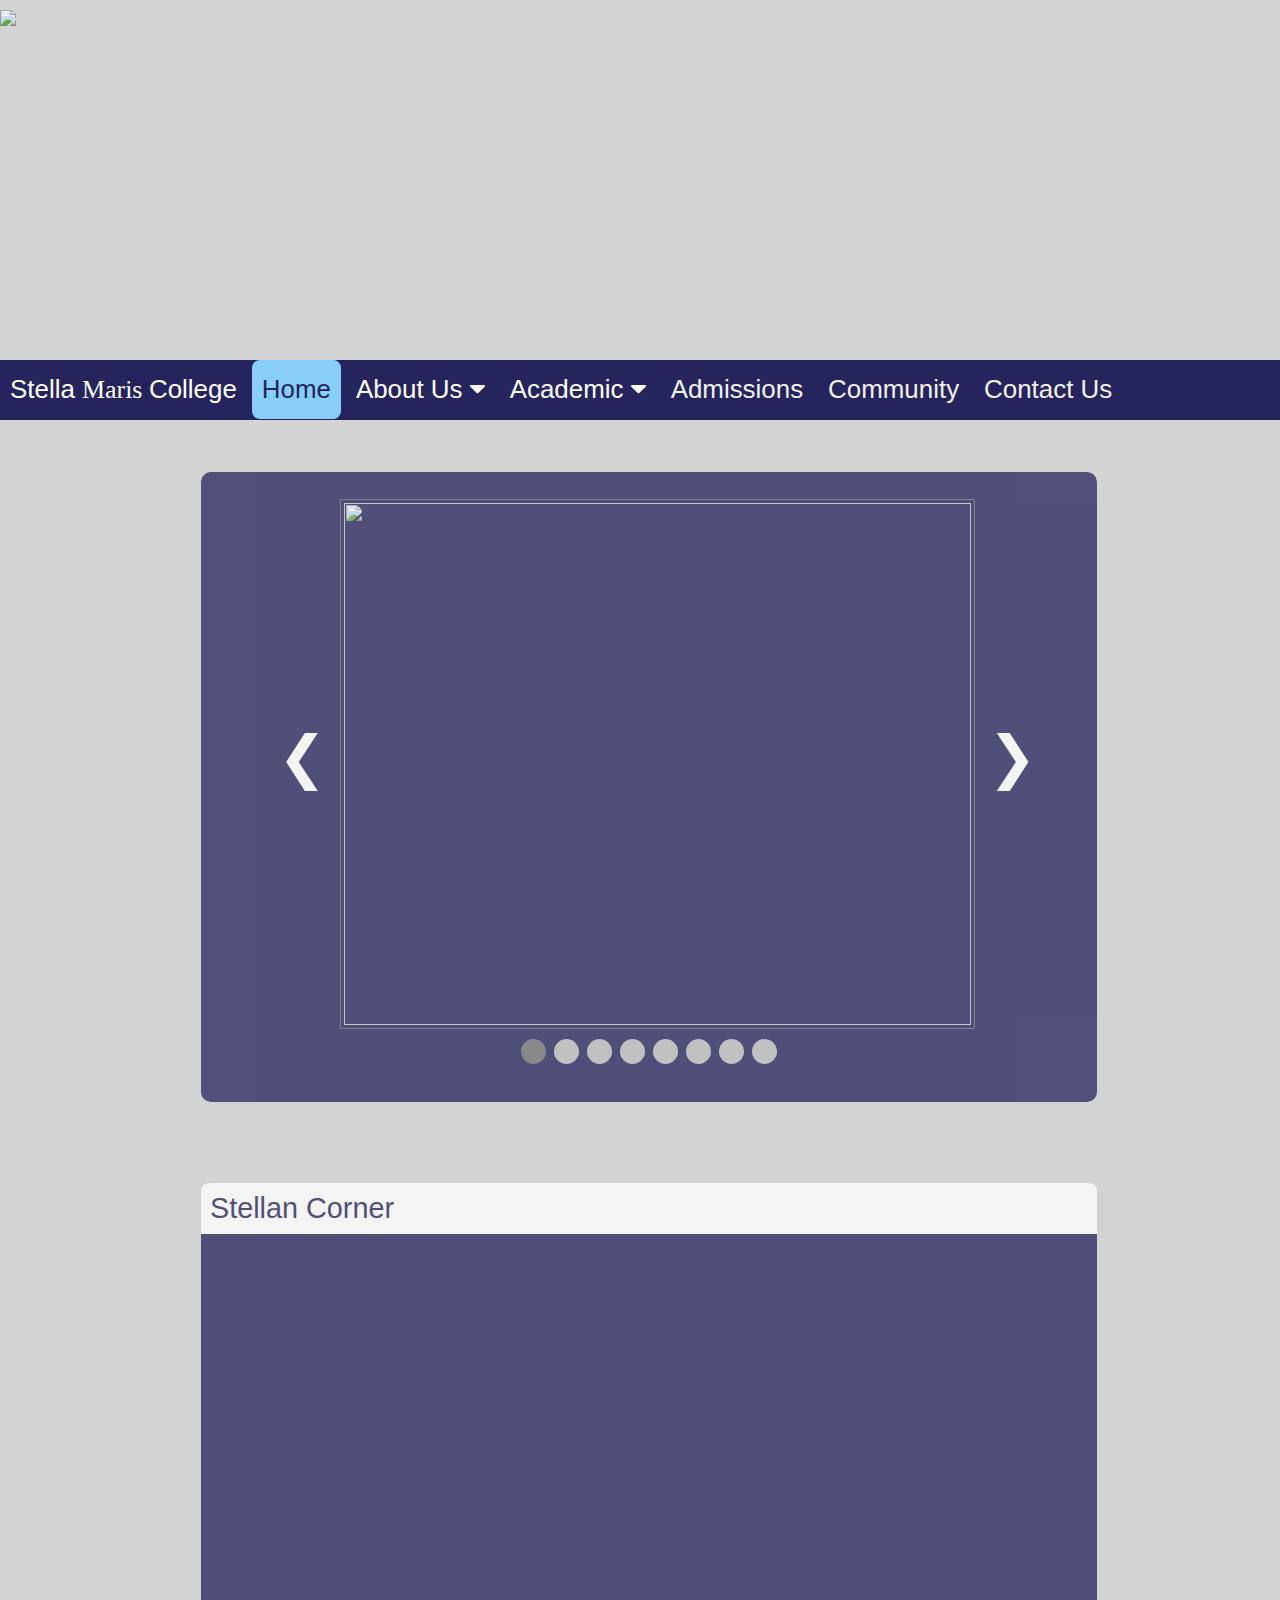
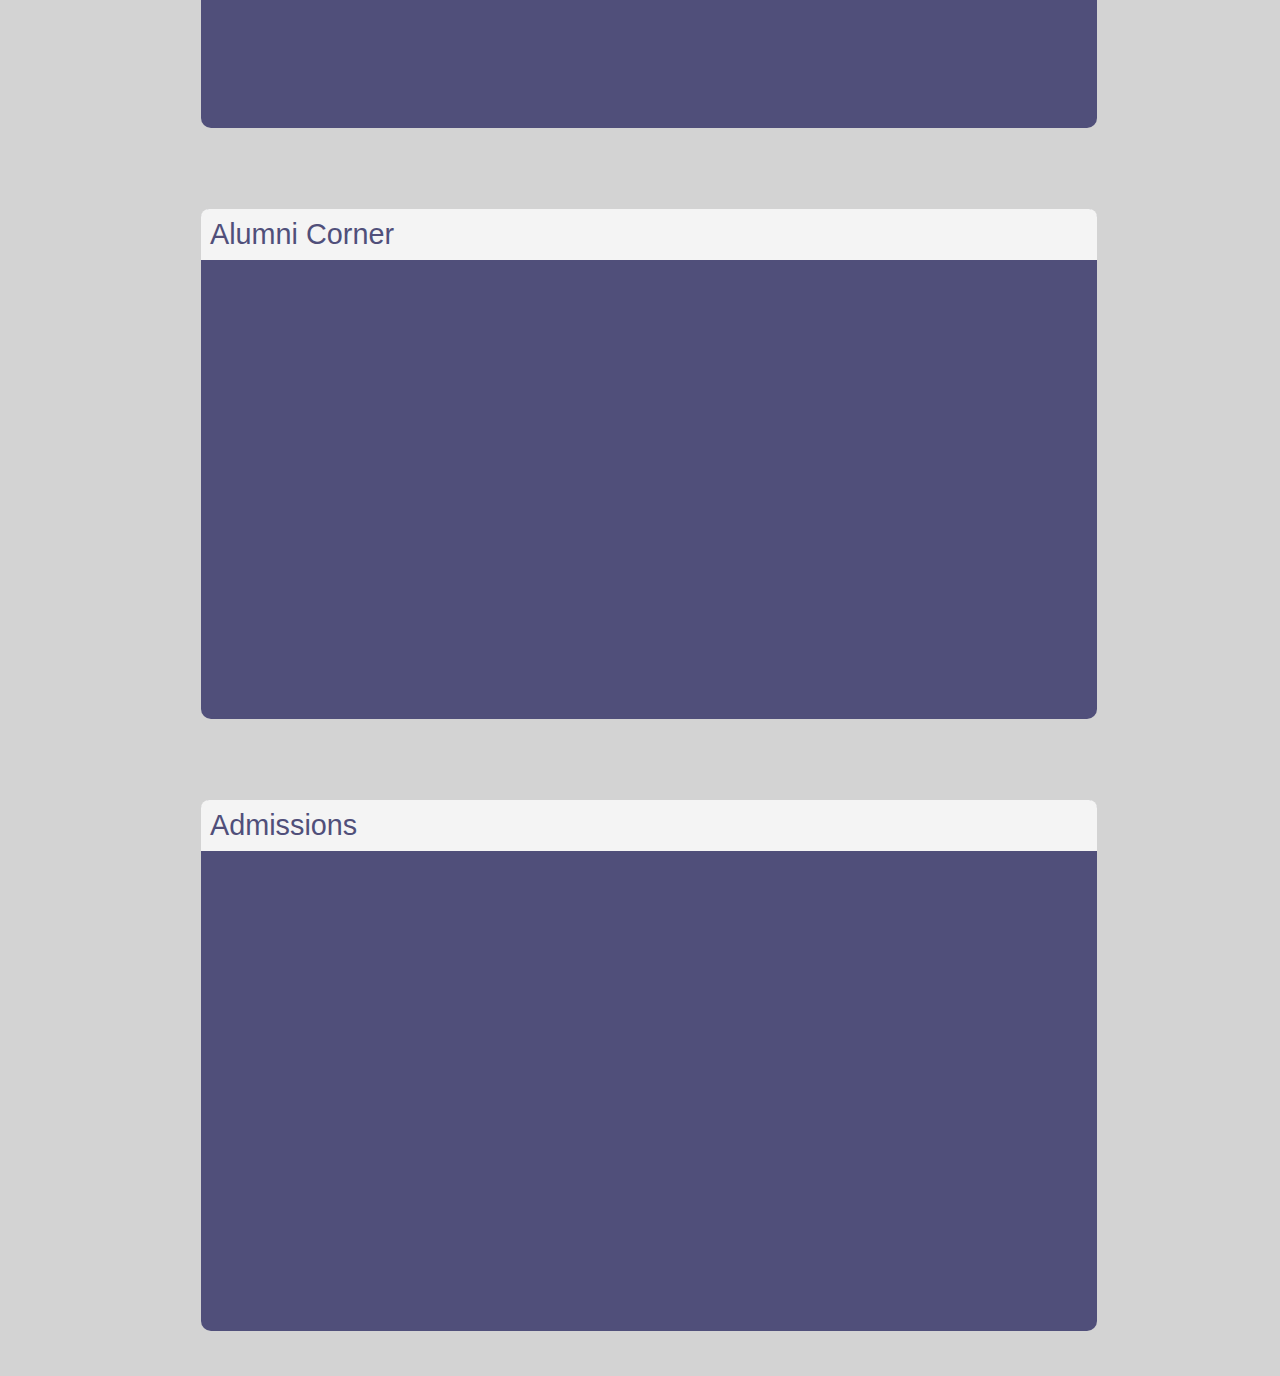
==== index.html @ c803afe7 "Add files via upload" ====
<!DOCTYPE html>
<html lang="en">
<head>
    <link rel="shortcut icon" type="image/x-icon" href="img/smcicon.png" />
    <meta charset="UTF-8">
    <meta http-equiv="X-UA-Compatible" content="IE=edge">
    <meta name="viewport" content="width=device-width, initial-scale=1.0">
    <link rel="stylesheet" href="https://cdnjs.cloudflare.com/ajax/libs/font-awesome/4.7.0/css/font-awesome.min.css">
    <link rel="stylesheet" href="css/style.css">
    <link rel="stylesheet" href="css/navbar.css">
    <link rel="stylesheet" href="css/index.css">
    <link rel="stylesheet" href="css/slideshow.css">
    <link rel="stylesheet" href="css/mobile.css">
    <link rel="stylesheet" href="css/buttons.css">
    <script src="https://ajax.googleapis.com/ajax/libs/jquery/3.6.0/jquery.min.js"></script>
    <title>Stella Maris College | Home</title>

    <div id="header-art"> <img src="img/header-art.png"></div>
</head>
<body>    
    <div id="navbar"></div><div id="mobilenav"><div id="myLinks"></div></div>

    <div class="grid-container">
 
        <div class="grid-item grid-item-1">
            <div class="container">
                <a class="prev">&#10094;</a>
                <div class="slider-outer">
                  <div class="slider-inner">
                    <img class="active" src="img/announcement1.jpg">
                    <img src="img/announcement2.jpg">
                    <img src="img/announcement3.jpg">
                    <img src="img/announcement4.jpg">
                    <img src="img/announcement5.jpg">
                    <img src="img/announcement6.jpg">
                    <img src="img/announcement7.jpg">
                    <img src="img/announcement8.jpg">
                  </div>
                </div>
                <a class="next">&#10095;</a>
              </div>

            <!-- Elements will be created by slideshow.js -->
            <div id="dothandler" style="text-align:center"></div>
        </div>

        <div class="grid-item grid-item-2">
            <div class="gridtitle">Stellan Corner</div>
            <div class="caption caption-1 m-grid">
                <b><h3>Template</h3></b>
                <i><p>Insert Text</p></i>
                <p>Insert Text</p></i>
                <a href="community.html" class="readmore">learn more >></a>             
                <a class="mobile-learn" href="community.html">Learn more >></a>
            </div>
        </div>
        <div class="grid-item grid-item-3">
            <div class="gridtitle">Alumni Corner</div>
            <div class="caption caption-2 m-grid">
                <b><h3>- Ecobricks Project -</h3></b>
                <i><p>Ecobricks enable us to take personal responsibility<br> for our plastic and transition to regenerative living.</p></i>
                <a href="community.html" class="readmore">Read more alumni activities >></a>             
                <a class="mobile-learn" href="community.html">Learn more >></a>
            </div>
        </div>
        <div class="grid-item grid-item-4">
            <div class="gridtitle">Admissions</div>
            <div class="caption caption-3 m-grid">
                <b><h3>- Basic Requirements - </h3></b>
                <ul style="list-style: none">
                    <li>Baptized Practicing Catholic</li>
                    <li>80% general average</li>
                    <li>85% in both Science and Math</li>
                    <li>Satisfactory Deportment Grade</li>
                </ul>
                <a href="admissions.html" class="readmore">learn more >></a>  
                <a class="mobile-learn" href="admissions.html">Learn more >></a>           
            </div>
        </div>
    </div>

    <div id="myModal" class="modal"><span class="close">&times;</span><img class="modal-content" id="ModalIMG"></div>
    <div class="footer">&nbsp</div>
</body>
<script src="js/allPages.js"></script>
<script src="js/slideshowV2.js"></script>
<script src="js/mobile.js"></script>
</html>
---- css/style.css ----
a { text-decoration:none; }

body {
    background-color: lightgray;
    margin:0;
    padding:0;
    font-family: arial;
    font-size: 1.8em;
    background-position-x: middle;
    background-attachment: fixed;
    background-size: cover;
}

#header-art {
    width: 100%;
    overflow: hidden;
}

.grid-container { 
  display: grid;
  justify-content: center;
  row-gap: 9vh;
  column-gap: 4vw;
}

.grid-item {
  background-color:#25245D;
  border-radius: 10px;
  color: white;
  transition: 0.6s;
  opacity: 75%;
  background-size: cover;
  background-repeat: no-repeat;
  background-position:center;
}

.gridtitle { 
  display:block; 
  background-color: white;
  color: #25245D;
  padding: 1vmin;
  margin:0;
  border-top-left-radius: 8px;
  border-top-right-radius: 8px;
  opacity: 100%;
}

.grid-item > * { 
  transition: 0.6s;
  opacity: 100%; 
}

.flex-container { display: flex; }

.readmore { font-size: 0.6em; }

.caption {
  padding-top: 2vh;
  padding-bottom: 2vh;
  position: relative;
  background-color:lightgray;
  border-radius: 8px;
  color: #25245D;
  text-align: center;
  font-size: 1.2em;
  opacity: 0%;
  margin: 8vh 0;
}

.grid-item-0 {
  grid-column-start: 1;
  grid-column-end: -1;
  justify-self: center;
  padding: 0 5vw;
}

li:hover:not(.left-item) { color: red; }

.content { display: none; }

.show-content { display: block; }

@media (hover: hover) {
  .grid-item:hover { opacity: 100%; }
  .grid-item:hover > .caption{ opacity: 80%; } /* Transparent text box effect */
}

@media screen and (min-width: 700px) {
  /* Fix for bug in mobile version */
  #header-art {  height: 40vh; }
  .mobile-learn { display: none; }
}

@media screen and (max-width: 700px) {
  .mobile-learn { display:block; }
  .readmore { display: none;}
}
---- css/navbar.css ----
#navbar {
  background-color: #25245D;
  font-size: 0.9em;
  overflow-x: hidden;
  overflow-y: visible;
  width: 100%;
  z-index: 600;
  margin: 0 0 4vh 0;
  padding: 0;
}

.dropdown-content a:visited { color: inherit; }

.nav-item {
color: #f2f2f2;
display: inline;
font-family: Helvetica;
float: left;
text-align: center;
text-decoration: none;
transition: 0.3s;
padding: 15px 10px 15px 10px;
margin-right: 5px;
}

.nav-active {
  background-color: lightskyblue;
  color: #25245D;
  border-radius: 8px;
}

.content { padding: 16px; } /* Page content */

.sticky { /* The sticky class is added to the navbar with JS when it reaches its scroll position */
  position: fixed;
  top: 0;
  width: 100%;
}

/* Add some top padding to the page content to prevent sudden quick movement (as the navigation bar gets a new position at the top of the page (position:fixed and top:0) */
.sticky + .content { padding-top: 50px; }

.nav-item > * { color: white; }

.nav-dropdwn {
  float: left;
  overflow: hidden;
}

.dropdown-content {
  background-color: white;
  color:#25245D;
  display: none;
  font-size: 0.8em;
  position:absolute;
  z-index: 100;
  margin-top:10px;
  margin-bottom:10px;
  text-align: left;
  -ms-transform: translateX(-4%);
  transform: translateX(-4%);
}

.sticky .dropdown-content { position:fixed; }

.dropdown-content a {
  padding: 1vh 1vw;
}

.list-item {
  display: block;
  padding: 2vh 2vw;
}

#mobilenav { display: none; } /* disables mobilenav in desktop mode */

/* Mobile version */
@media screen and (max-width: 700px) {
  #navbar { display: none; } /* Disables desktop nav bar in mobile mode */

  #mobilenav {
    background-color: #25245D;
    display: block;
    overflow: hidden;
    position: relative;
    margin-bottom: 2vh;
    font-size: 1em;
  }

  #mobilenav #myLinks { display: none; }

  #mobilenav a {
    color: white;
    padding: 10px 16px;
    text-decoration: none;
    display: block;
    text-align: center;
  }

  #mobilenav a.icon {
    background-color: #25245D;
    display: block;
    position: absolute;
    right: 0;
    top: 0;
  }

  .nav-item {
    padding: 5px;
    font-size: 0.6em;
    margin-right: 5px;
  }
}

@media (hover: hover) {
  .nav-item:hover:not(#smc) {
    background-color:lightgray;
    color: #25245D;
    border-radius: 5px;
    }

  .nav-dropdwn:hover .dropdown-content { display: block;}

  .nav-item:hover:not(#smc) > * { color: #25245D; } 

  #mobilenav a:hover {
    background-color: #ddd;
    color: black;
  }

  .list-item:hover { background-color: wheat; };
}
---- css/index.css ----
@media screen and (min-width: 700px) {
  body { 
    background-image: url("../img/history_2.jpg");
    background-size: 125%; 
    background-position-y: 20%;
    background-position-x: 100%;
  }

}

.grid-container {
    margin-left: 2vmin;
    padding: 16px 12px 12px 12px;
    grid-template-columns: 70vw;
  }

.grid-item {
  background-repeat: no-repeat;
  background-position:center;
}

/* .grid-item-1 {
  background-image: url(../img/announcement1.jpg);
  background-size: contain;
}   */

.grid-item-2 { background-image: url(../img/sc_1.JPG); }

.grid-item-3 {
  background-image: url(../img/alumni1.jpg);
  transition: 0.5s;
}

.grid-item-4 { background-image: url(../img/); }

.readmore { padding-left: 20vw; }

.caption { margin: 8vh 0; }

.caption-3{ font-size: 1em; }

@media screen and (min-width: 700px) {
  .grid-item-1 { height: 70vh; }
}
@media screen and (max-width: 700px) {
  .grid-item { opacity: 100%;}

  .caption {
    opacity: 80%;
    margin: 4vh 0;
    font-size: 1em;
    padding: 1vh 2vw;
  }
}
---- css/slideshow.css ----
.container {
	width:100%;
  margin: 3vh 6vw 1vh;
	overflow:auto;
  justify-content: center;
}

.slider-inner, .slider-inner img { height:58vh; }

.slider-inner{
  width: 70%;
	position:relative;
	overflow:hidden;
	float:left;
	padding:3px;
	border:#666 solid 1px;
}

.slider-inner img { 
  display:none; 
  width: 100%;
}
.slider-inner img.active{ display:inline-block; }

.prev,.next{
	float:left;
	margin-top:25vh;
	cursor: pointer;
  font-size: 2em;
}

.prev, .next { z-index:100; }

.prev{
	position:relative;
	margin-right:0;
  padding-right: 1vw;
}

.next{
	position:absolute;
	margin-left:0px;
  padding-left: 1vw;
}

.dot {
  height: 25px;
  width: 25px;
  margin: 0 4px;
  background-color: #bbb;
  border-radius: 50%;
  display: inline-block;
  transition: background-color 1s ease;
}

.active-dot {
  background-color: #717171;
  justify-content: center;
}

.close {
  position: absolute;
  top: 15px;
  right: 35px;
  color: #f1f1f1;
  font-size: 40px;
  font-weight: bold;
  transition: 0.3s;
}

.close:hover, .close:focus {
  color: #bbb;
  text-decoration: none;
  cursor: pointer;
}

#myImg {
  border-radius: 5px;
  cursor: pointer;
  transition: 0.3s;
}

.modal {
  display: none;
  position: fixed; /* Stay in place */
  z-index: 700; /* Sit on top */
  padding-top: 100px; /* Location of the box */
  left: 0;
  top: 0;
  width: 100%; /* Full width */
  height: 100%; /* Full height */
  overflow: auto; /* Enable scroll if needed */
  background-color: rgb(0,0,0); /* Fallback color */
  background-color: rgba(0,0,0,0.9); /* Black w/ opacity */
}

/* Modal Content (Image) */
.modal-content {
  margin: auto;
  display: block;
  height: 80vh;
}

.modal-content {
  animation-name: zoom;
  animation-duration: 0.6s;
}

@keyframes zoom {
  from {transform:scale(0)}
  to {transform:scale(1)}
}

@media only screen and (max-width: 700px){
  .modal-content {
    padding-top: 15vh;
    width: 95%;
    height: 50%;
  }

  .container { margin-left: 3vw; }
  .slider-inner{ width: 80%; }

  .slider-inner, .slider-inner img { height:30vh; }
  
  .prev,.next{ margin-top: 12vh; }

}
---- css/mobile.css ----
@media screen and (max-width: 700px) {
  
  #header-art { display: none; /* height: 30vh; */ }

  .grid-container {
    font-size: 0.65em;
    grid-template-columns: 0.9fr;
    grid-gap: 3vw;
    grid-auto-rows: auto;
  }

  .grid-item {
    opacity: 100%;
    grid-column: 1 / -1;
  }

  .grid-item-0 { font-size: 0.8em; }
  .grid-item .caption {display: block;}
  .grid-left { text-align: left; }
  
  .grid-item-pic, .grid-pic { display: none !important; }
}
---- css/buttons.css ----
#toTop {
    display: none;
    position: fixed;
    bottom: 20px;
    z-index: 99;
    border: none;
    outline: none; 
    cursor: pointer;
    background: wheat;
    border-radius: 50%;
    font-size: 1em;
  }

@media screen and (min-width: 700px) {
  #toTop {
    opacity: 60%;
    padding: 15px;
    right: 2vw;
  }
}

@media screen and (max-width: 700px) {
  #toTop {
    opacity: 80%;
    right: 1vw;
    padding:10px;
  }
}

@media (hover: hover) {
  #toTop:hover { opacity: 100%; }
}
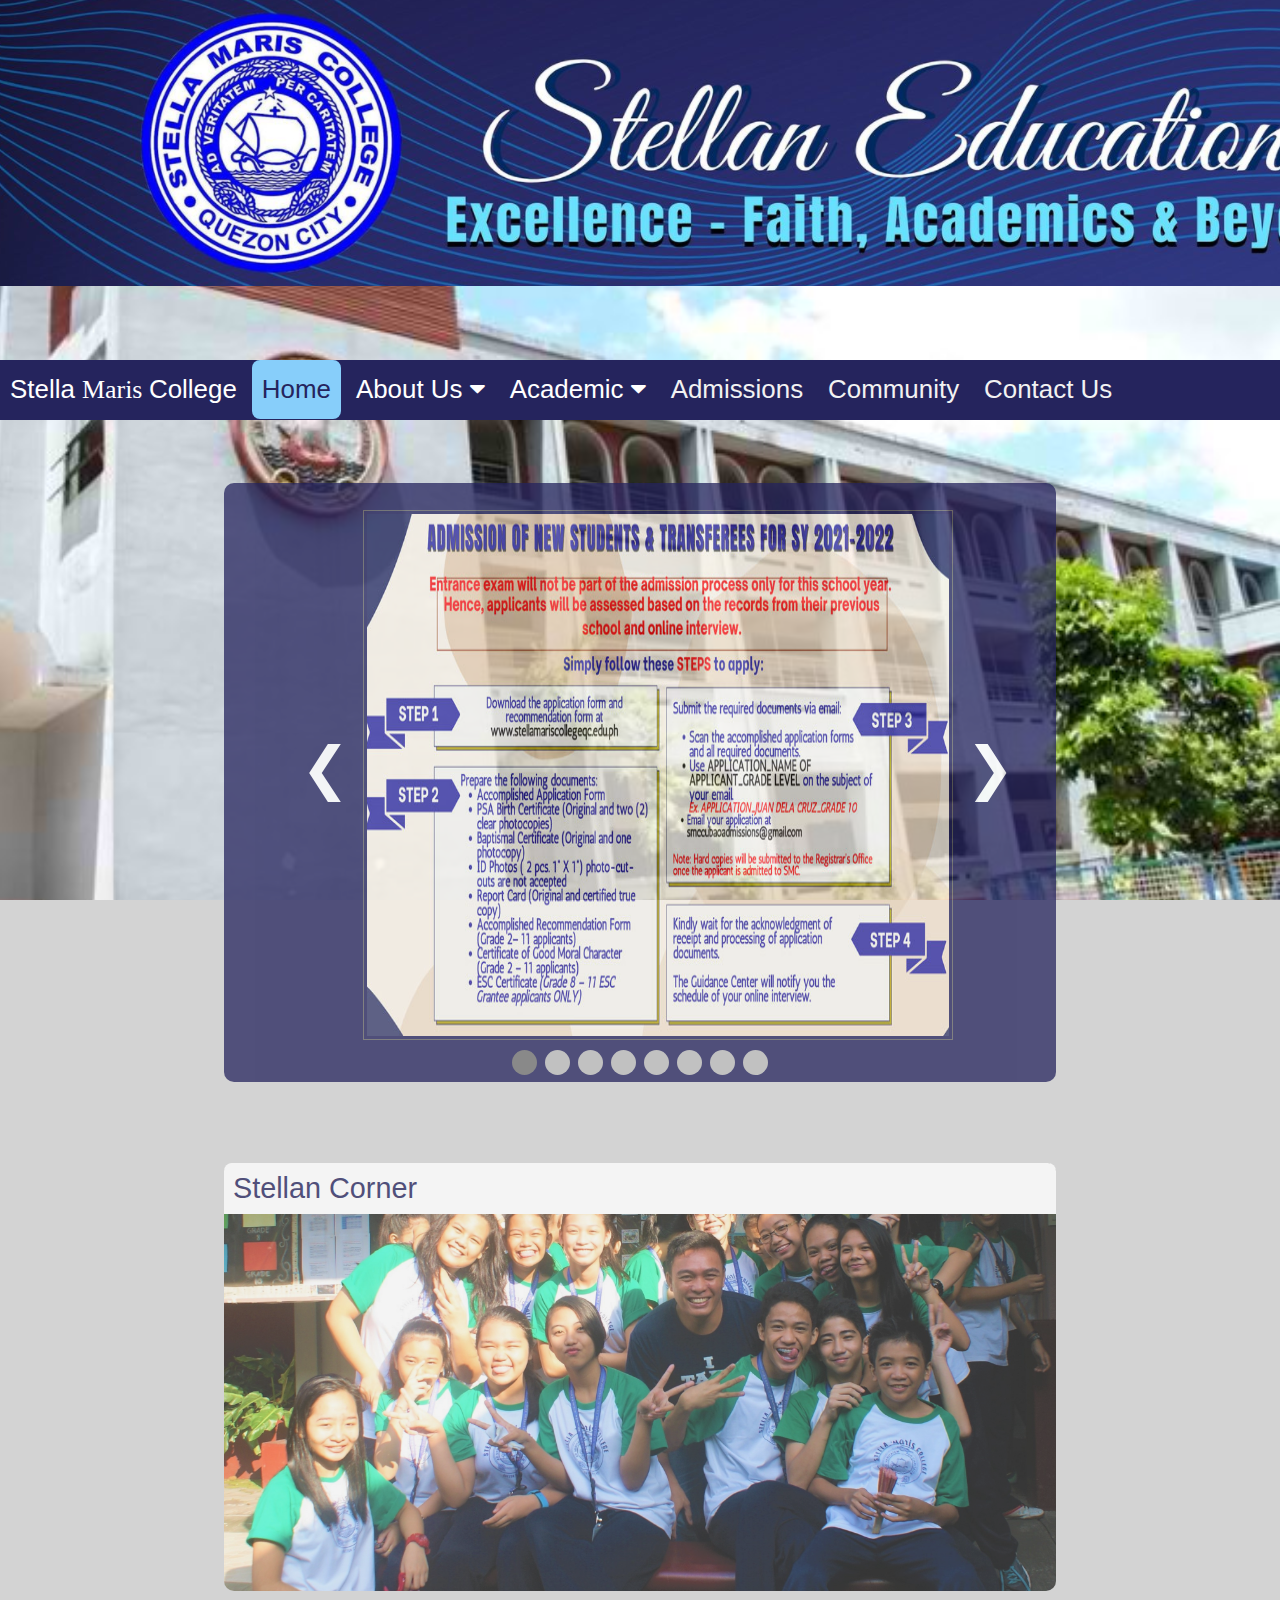
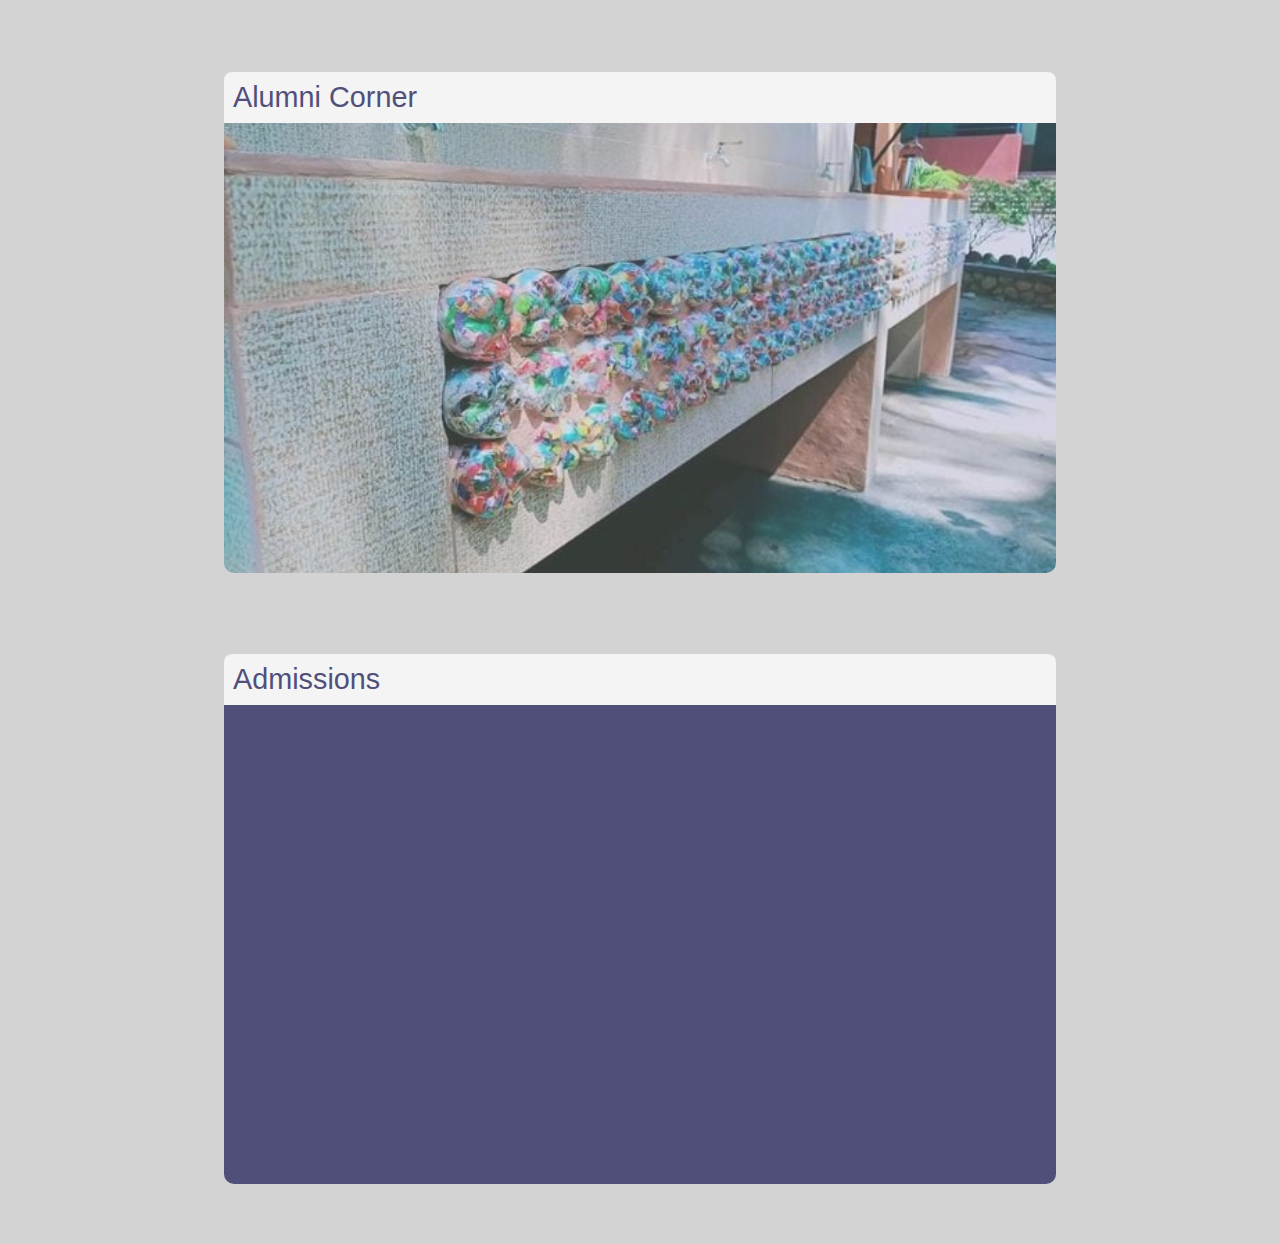
==== commit 4bcdad54: "Add files via upload" ====
--- a/index.html
+++ b/index.html
@@ -5,15 +5,16 @@
     <meta charset="UTF-8">
     <meta http-equiv="X-UA-Compatible" content="IE=edge">
     <meta name="viewport" content="width=device-width, initial-scale=1.0">
+    <title>Stella Maris College | Home</title>
     <link rel="stylesheet" href="https://cdnjs.cloudflare.com/ajax/libs/font-awesome/4.7.0/css/font-awesome.min.css">
-    <link rel="stylesheet" href="css/style.css">
-    <link rel="stylesheet" href="css/navbar.css">
-    <link rel="stylesheet" href="css/index.css">
-    <link rel="stylesheet" href="css/slideshow.css">
-    <link rel="stylesheet" href="css/mobile.css">
-    <link rel="stylesheet" href="css/buttons.css">
+    <link rel="stylesheet" href="css2/colors.css">
+    <link rel="stylesheet" href="css2/global.css">
+    <link rel="stylesheet" href="css2/navbar.css">
+    <link rel="stylesheet" href="css2/buttons.css">
+    <link rel="stylesheet" href="css2/index.css">
+    <link rel="stylesheet" href="css2/slideshow.css">
+
     <script src="https://ajax.googleapis.com/ajax/libs/jquery/3.6.0/jquery.min.js"></script>
-    <title>Stella Maris College | Home</title>
 
     <div id="header-art"> <img src="img/header-art.png"></div>
 </head>
@@ -47,9 +48,9 @@
         <div class="grid-item grid-item-2">
             <div class="gridtitle">Stellan Corner</div>
             <div class="caption caption-1 m-grid">
-                <b><h3>Template</h3></b>
-                <i><p>Insert Text</p></i>
-                <p>Insert Text</p></i>
+                <b><h3></h3></b>
+                <i><p></p></i>
+                <p>Get informed regarding notable events<br> and projects done by our dear Stellans.</p></i>
                 <a href="community.html" class="readmore">learn more >></a>             
                 <a class="mobile-learn" href="community.html">Learn more >></a>
             </div>
@@ -58,7 +59,7 @@
             <div class="gridtitle">Alumni Corner</div>
             <div class="caption caption-2 m-grid">
                 <b><h3>- Ecobricks Project -</h3></b>
-                <i><p>Ecobricks enable us to take personal responsibility<br> for our plastic and transition to regenerative living.</p></i>
+                <i><p>Ecobricks enable us to take personal responsibility for our plastic and transition to regenerative living.</p></i>
                 <a href="community.html" class="readmore">Read more alumni activities >></a>             
                 <a class="mobile-learn" href="community.html">Learn more >></a>
             </div>
@@ -84,5 +85,4 @@
 </body>
 <script src="js/allPages.js"></script>
 <script src="js/slideshowV2.js"></script>
-<script src="js/mobile.js"></script>
 </html>--- a/css2/colors.css
+++ b/css2/colors.css
@@ -0,0 +1,23 @@
+.gridtitle {
+    background-color: white;
+}
+
+body, .caption {
+    background-color: lightgray;
+}
+
+.grid-item {
+    background-color: #25245D;
+}
+
+.gridtitle, .caption {
+    color: #25245D;
+}
+
+.grid-item {
+    color: white;
+}
+
+.unk {
+    background-color: lightblue;
+}
--- a/css2/global.css
+++ b/css2/global.css
@@ -0,0 +1,136 @@
+
+/* For All Screens */
+@media screen {
+    #header-art {
+        width: 100%;
+        overflow: hidden;
+    }
+
+    body {
+        margin:0;
+        padding:0;
+        font-family: arial;
+        font-size: 1.8em;
+        background-position-x: middle;
+        background-attachment: fixed;
+        background-size: cover;
+    }
+
+    a { text-decoration:none; }
+    .flex-container { display: flex; }
+
+    .grid-container { 
+      display: grid;
+      justify-content: center;
+    }
+  
+    .grid-item {
+      border-radius: 10px;
+      background-size: cover;
+      background-repeat: no-repeat;
+      background-position:center;
+    }
+
+    .gridtitle { 
+      display:block; 
+      padding: 1vmin;
+      margin:0;
+      border-top-left-radius: 8px;
+      border-top-right-radius: 8px;
+      opacity: 100%;
+    }
+    .grid-item-0 {
+        grid-column-start: 1;
+        grid-column-end: -1;
+        justify-self: center;
+        padding: 0 5vw;
+    }
+
+    .readmore { font-size: 0.6em; }
+
+    .caption {
+        padding-top: 2vh;
+        padding-bottom: 2vh;
+        position: relative;
+        border-radius: 8px;
+        text-align: center;
+        font-size: 1.2em;
+        opacity: 0%;
+        margin: 8vh 0;
+      }
+}
+
+/*  For all mobile screens */
+@media screen and (max-width: 768px) {
+    * { font-size: 0.9em; }
+
+    #header-art { display: none; /* height: 30vh; */ }
+
+    .grid-container {
+      grid-template-columns: 0.95fr;
+      grid-gap: 3vw;
+      grid-auto-rows: auto;
+    }
+
+    .grid-item {
+        opacity: 90%;
+        grid-column: 1 / -1;
+      }
+
+    .grid-item-0 { font-size: 0.8em; }
+    .grid-item .caption {display: block;}
+    .grid-left { text-align: left; }
+    .grid-item-pic, .grid-pic { display: none !important; }
+}
+
+/*  For all mobile screens in portrait mode */
+@media screen and (max-width: 768px) and (orientation: portrait) {
+    .mobile-learn { display:block; }
+    .readmore { display: none;}
+}
+
+/*  For all mobile screens in landscape mode*/
+@media screen and (max-width: 768px) and (orientation: landscape){
+  .grid-container { 
+    grid-template-columns: 0.75fr;
+  }
+}
+
+/* For all desktop */
+@media screen and (min-width: 768px) {
+    #header-art {
+        height: 40vh;
+        width: 100%;
+        overflow: hidden;
+    }
+
+    .content { display: none; }
+    .show-content { display: block; }
+
+    .grid-container { 
+        display: grid;
+        justify-content: center;
+        row-gap: 9vh;
+        column-gap: 4vw;
+      }
+
+      .grid-item {
+        transition: 0.6s;
+        opacity: 75%;
+      }
+}
+
+/* For Desktop and landscape oriented mobile screens */
+@media screen and (min-width: 768px), (max-width: 768px) and (orientation: landscape ) {
+  .mobile-learn { display: none; }
+}
+
+/* For all hovering capable screens */
+@media (hover: hover) {
+    li:hover:not(.left-item) { color: red; }
+    .grid-item:hover { opacity: 100%; }
+    .grid-item:hover > .caption{ opacity: 80%; } /* Transparent text box effect */  
+    .grid-item, .grid-item > * { transition: 0.6s; }
+    .grid-item > * {  opacity: 100%;  }
+
+}--- a/css2/navbar.css
+++ b/css2/navbar.css
@@ -0,0 +1,154 @@
+
+/* For All Screens */
+@media screen {
+    #navbar {
+        background-color: #25245D;
+        font-size: 0.9em;
+        overflow-x: hidden;
+        overflow-y: visible;
+        width: 100%;
+        z-index: 600;
+        margin: 0 0 4vh 0;
+        padding: 0;
+      }
+      
+    .nav-item {
+    color: #f2f2f2;
+    display: inline;
+    font-family: Helvetica;
+    float: left;
+    text-align: center;
+    text-decoration: none;
+    transition: 0.3s;
+    padding: 15px 10px 15px 10px;
+    margin-right: 5px;
+    }
+    
+    .nav-active {
+    background-color: lightskyblue;
+    color: #25245D;
+    border-radius: 8px;
+    }
+    .dropdown-content a:visited { color: inherit; }
+    
+    .content { padding: 16px; } /* Page content */
+      
+}
+
+/*  For all mobile screens */
+@media screen and (max-width: 768px) {
+    #navbar { display: none; } /* Disables desktop nav bar in mobile mode */
+
+    body > :nth-child(4) { margin-top: 10vh; }
+
+    #mobilenav {
+      background-color: #25245D;
+      display: block;
+      overflow: hidden;
+      width: 100%;
+      position: fixed;
+      top:0;
+      z-index: 999;
+      font-size: 1em;
+    }
+  
+    #mobilenav #myLinks { display: none; }
+  
+    #mobilenav a {
+      color: white;
+      padding: 10px 16px;
+      text-decoration: none;
+      display: block;
+      text-align: center;
+    }
+  
+    #mobilenav a.icon {
+      background-color: #25245D;
+      display: block;
+      position: absolute;
+      right: 0;
+      top: 0;
+    }
+  
+    .nav-item {
+      padding: 5px;
+      font-size: 0.6em;
+      margin-right: 5px;
+    }
+}
+
+/*  For all mobile screens in portrait mode */
+@media screen and (max-width: 768px) and (orientation: portrait) {
+
+}
+
+/*  For all mobile screens in landscape mode*/
+@media screen and (max-width: 768px) and (orientation: landscape){
+  body > :nth-child(4) { margin-top: 20vh; }
+}
+
+/* For all desktop */
+@media screen and (min-width: 768px) {
+    #mobilenav { display: none; } /* disables mobilenav in desktop mode */
+
+    .sticky { /* The sticky class is added to the navbar with JS when it reaches its scroll position */
+        position: fixed;
+        top: 0;
+        width: 100%;
+      }
+      
+    /* Add some top padding to the page content to prevent sudden quick movement (as the navigation bar gets a new position at the top of the page (position:fixed and top:0) */
+    .sticky + .content { padding-top: 50px; }
+    
+    .nav-item > * { color: white; }
+    
+    .nav-dropdwn {
+    float: left;
+    overflow: hidden;
+    }
+    
+    .dropdown-content {
+    background-color: white;
+    color:#25245D;
+    display: none;
+    font-size: 0.8em;
+    position:absolute;
+    z-index: 100;
+    margin-top:10px;
+    margin-bottom:10px;
+    text-align: left;
+    -ms-transform: translateX(-4%);
+    transform: translateX(-4%);
+    }
+    
+    .sticky .dropdown-content { position:fixed; }
+    
+    .dropdown-content a {
+    padding: 1vh 1vw;
+    }
+    
+    .list-item {
+    display: block;
+    padding: 2vh 2vw;
+    }
+}
+
+/* For all hovering capable screens */
+@media (hover: hover) {
+    .nav-item:hover:not(#smc) {
+        background-color:lightgray;
+        color: #25245D;
+        border-radius: 5px;
+        }
+    
+      .nav-dropdwn:hover .dropdown-content { display: block;}
+    
+      .nav-item:hover:not(#smc) > * { color: #25245D; } 
+    
+      #mobilenav a:hover {
+        background-color: #ddd;
+        color: black;
+      }
+    
+      .list-item:hover { background-color: wheat; };
+}--- a/css2/buttons.css
+++ b/css2/buttons.css
@@ -0,0 +1,49 @@
+/* For All Screens */
+@media screen {
+    #toTop {
+        display: none;
+        position: fixed;
+        bottom: 20px;
+        z-index: 99;
+        border: none;
+        outline: none; 
+        cursor: pointer;
+        background: wheat;
+        border-radius: 50%;
+        font-size: 1em;
+    }
+}
+
+/*  For all mobile screens */
+@media screen and (max-width: 768px) {
+    #toTop {
+        opacity: 80%;
+        right: 1vw;
+        padding:10px;
+    }
+}
+
+/*  For all mobile screens in portrait mode */
+@media screen and (max-width: 768px) and (orientation: portrait) {
+
+}
+
+/*  For all mobile screens in landscape mode*/
+@media screen and (max-width: 768px) and (orientation: landscape){
+
+}
+
+/* For all desktop */
+@media screen and (min-width: 768px) {
+    #toTop {
+        opacity: 60%;
+        padding: 15px;
+        right: 2vw;
+    }
+}
+
+/* For all hovering capable screens */
+@media (hover: hover) {
+    #toTop { transition: 0.5s; }
+    #toTop:hover { opacity: 100%; }
+}--- a/css2/index.css
+++ b/css2/index.css
@@ -0,0 +1,66 @@
+
+/* For All Screens */
+@media screen {
+    ul {
+        list-style:circle !important; 
+        text-align: left ;
+        padding-left: 15vw;
+      }
+
+    .grid-item {
+    background-repeat: no-repeat;
+    background-position:center;
+    }
+    
+    .grid-item-2 { background-image: url(../img/sc_1.JPG); }
+    .grid-item-3 { background-image: url(../img/alumni1.jpg); }  
+    .grid-item-4 { background-image: url(../img/admissions.JPG); }
+    .readmore { padding-left: 20vw; }
+    .caption-3{ font-size: 1em; }
+    .caption {
+        opacity: 80%;
+        font-size: 1em;
+        padding: 1vh 2vw;
+      }
+}
+
+/*  For all mobile screens */
+@media screen and (max-width: 768px) {
+  .caption { margin: 4vh 0; }
+}
+
+/*  For all mobile screens in portrait mode */
+@media screen and (max-width: 768px) and (orientation: portrait) {
+
+}
+
+/*  For all mobile screens in landscape mode*/
+@media screen and (max-width: 768px) and (orientation: landscape){
+
+}
+
+/* For all desktop */
+@media screen and (min-width: 768px) {
+  body { 
+      background-image: url("../img/history_2.jpg");
+      background-size: 125%; 
+      background-position-y: 20%;
+      background-position-x: 100%;
+    }
+  
+    .grid-container {
+      padding: 3vh 2vw;
+      grid-template-columns: 65vw;
+    }
+  .caption {
+    margin: 9vh 0;
+    opacity: 0%;
+  }
+
+  .grid-item-2  .caption, .grid-item-3 .caption { margin: 11vh 0; }
+}
+
+/* For all hovering capable screens */
+@media (hover: hover) {
+
+}--- a/css2/slideshow.css
+++ b/css2/slideshow.css
@@ -0,0 +1,162 @@
+
+/* For All Screens */
+@media screen {
+    .slider-inner img.active{ display:inline-block; }
+    .slider-inner, .slider-inner img { height:58vh; }
+    .prev, .next { z-index:100; }
+
+    @keyframes zoom {
+        from {transform:scale(0)}
+        to {transform:scale(1)}
+    }
+
+    .container {
+        width:100%;
+        margin: 3vh 6vw 1vh;
+        overflow:auto;
+        justify-content: center;
+    }
+    
+    
+    .slider-inner{
+        width: 70%;
+        position:relative;
+        overflow:hidden;
+        float:left;
+        padding:3px;
+        border:#666 solid 1px;
+    }
+    
+    .slider-inner img { 
+        display:none; 
+        width: 100%;
+    }
+    
+    .prev,.next{
+        float:left;
+        margin-top:25vh;
+        cursor: pointer;
+        font-size: 2em;
+    }
+    
+    .prev{
+        position:relative;
+        margin-right:0;
+        padding-right: 1vw;
+    }
+    
+    .next{
+        position:absolute;
+        margin-left:0px;
+        padding-left: 1vw;
+    }
+    
+    .close {
+      position: absolute;
+      top: 15px;
+      right: 35px;
+      color: #f1f1f1;
+      font-size: 40px;
+      font-weight: bold;
+      transition: 0.3s;
+    }
+
+    .modal {
+    display: none;
+    position: fixed; /* Stay in place */
+    z-index: 700; /* Sit on top */
+    padding-top: 8vh; /* Location of the box */
+    left: 0;
+    top: 0;
+    width: 100%; /* Full width */
+    height: 100%; /* Full height */
+    overflow: auto; /* Enable scroll if needed */
+    background-color: rgb(0,0,0); /* Fallback color */
+    background-color: rgba(0,0,0,0.9); /* Black w/ opacity */
+    }
+
+
+    /* Modal Content (Image) */
+    .modal-content {
+        margin: auto;
+        display: block;
+        height: 80vh;
+    }
+    
+    .modal-content {
+        animation-name: zoom;
+        animation-duration: 0.6s;
+    }
+
+    .dot {
+        margin: 0 4px;
+        background-color: #bbb;
+        border-radius: 50%;
+        display: inline-block;
+        transition: background-color 1s ease;
+    }
+
+    .active-dot {
+        background-color: #717171;
+        justify-content: center;
+    }
+}
+
+/*  For all mobile screens */
+@media screen and (max-width: 768px) {
+    /* Location of the box */
+    .modal { padding-top: 40px; }
+    .container {  margin: 1vw 2vh; }
+
+    .modal-content {
+        padding-top: 15vh;
+        width: 85%;
+        height: 50%;
+      }
+    
+    .dot {
+        height: 15px;
+        width: 15px;
+    }
+}
+
+/*  For all mobile screens in portrait mode */
+@media screen and (max-width: 768px) and (orientation: portrait) {
+    .container { margin: 1vh 2vw }
+    .slider-inner{ width: 80%; }
+    .slider-inner, .slider-inner img { height:30vh; }
+    .prev,.next{ margin-top: 12vh; }
+}
+
+/*  For all mobile screens in landscape mode*/
+@media screen and (max-width: 768px) and (orientation: landscape){
+    .container { margin: 1% 10% }
+    .modal-content {
+      padding-top: 0;
+      width: 80%;
+      height: 80%;
+    }
+}
+
+/* For all desktop */
+@media screen and (min-width: 768px) {
+    .dot {
+        height: 25px;
+        width: 25px;
+    }
+}
+
+/* For all hovering capable screens */
+@media (hover: hover) {
+    .close:hover, .close:focus {
+        color: #bbb;
+        text-decoration: none;
+        cursor: pointer;
+    }
+
+    #myImg {
+    border-radius: 5px;
+    cursor: pointer;
+    transition: 0.3s;
+    }
+}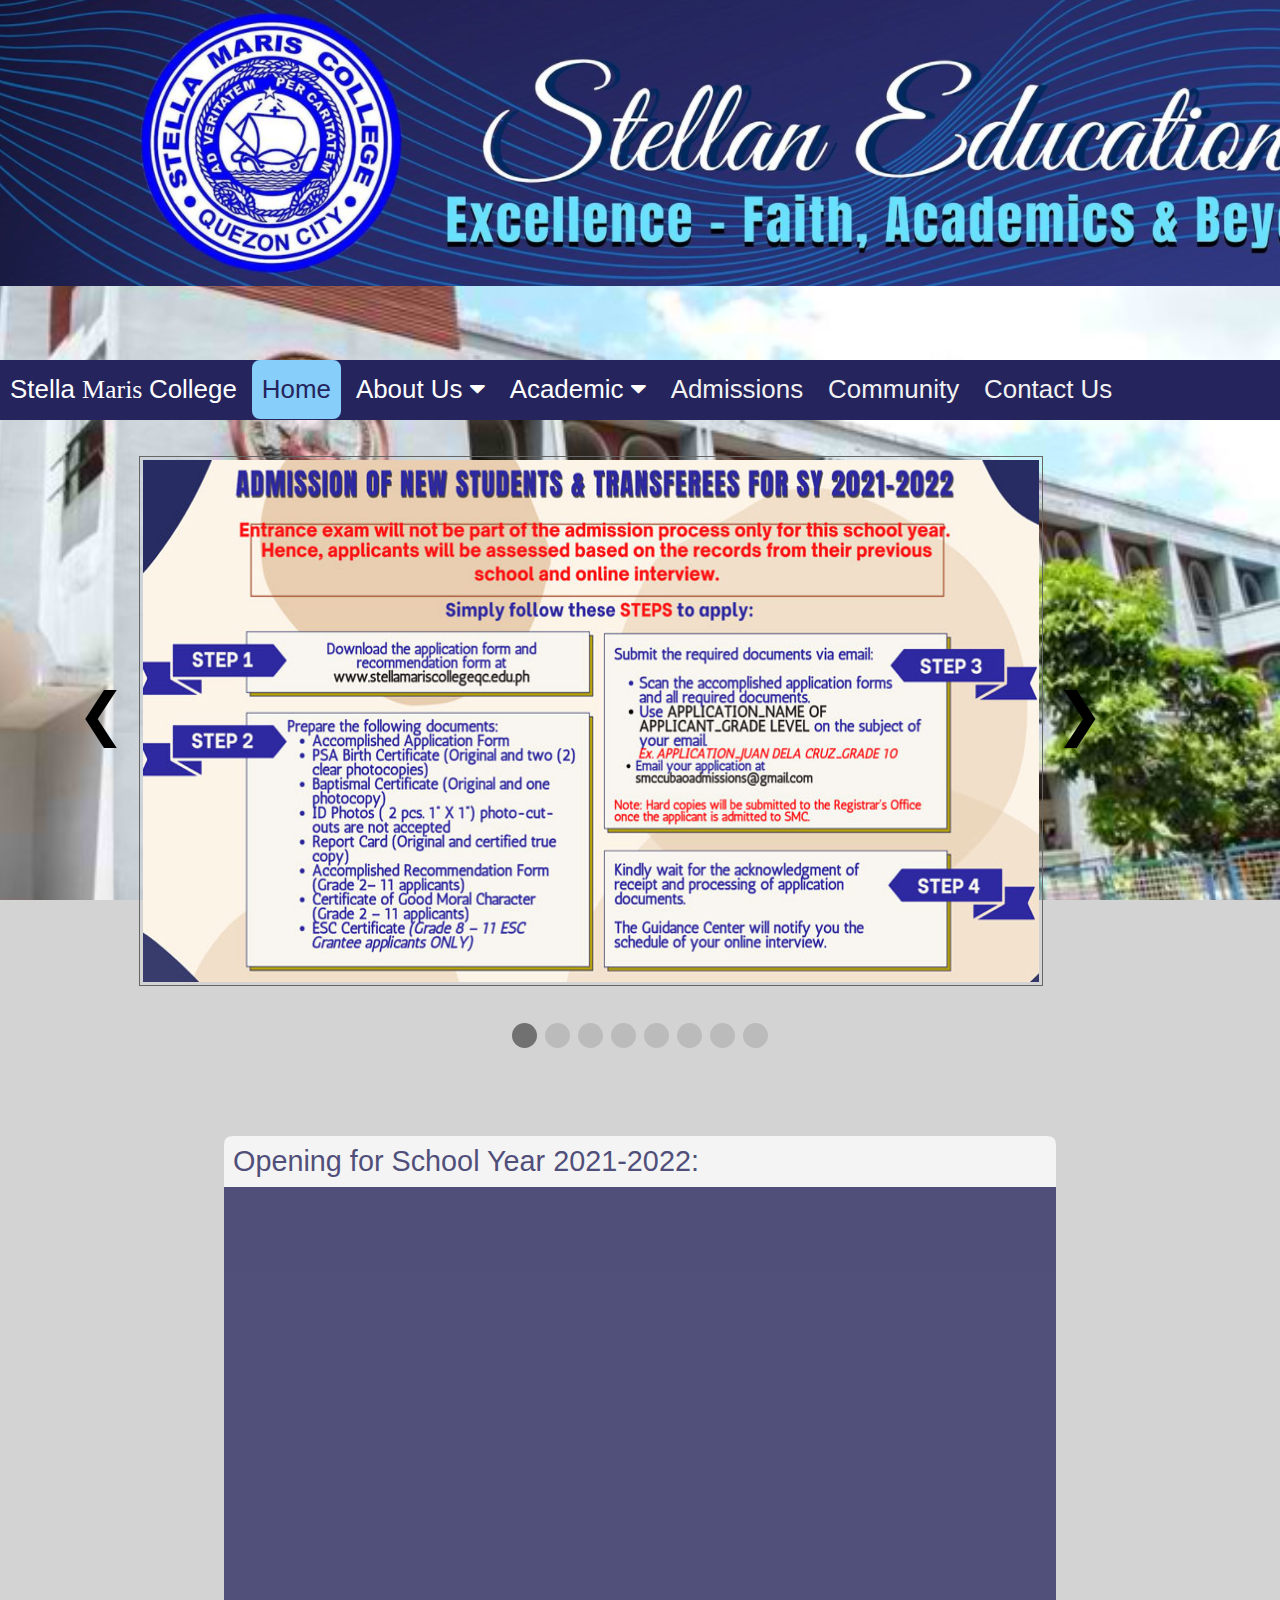
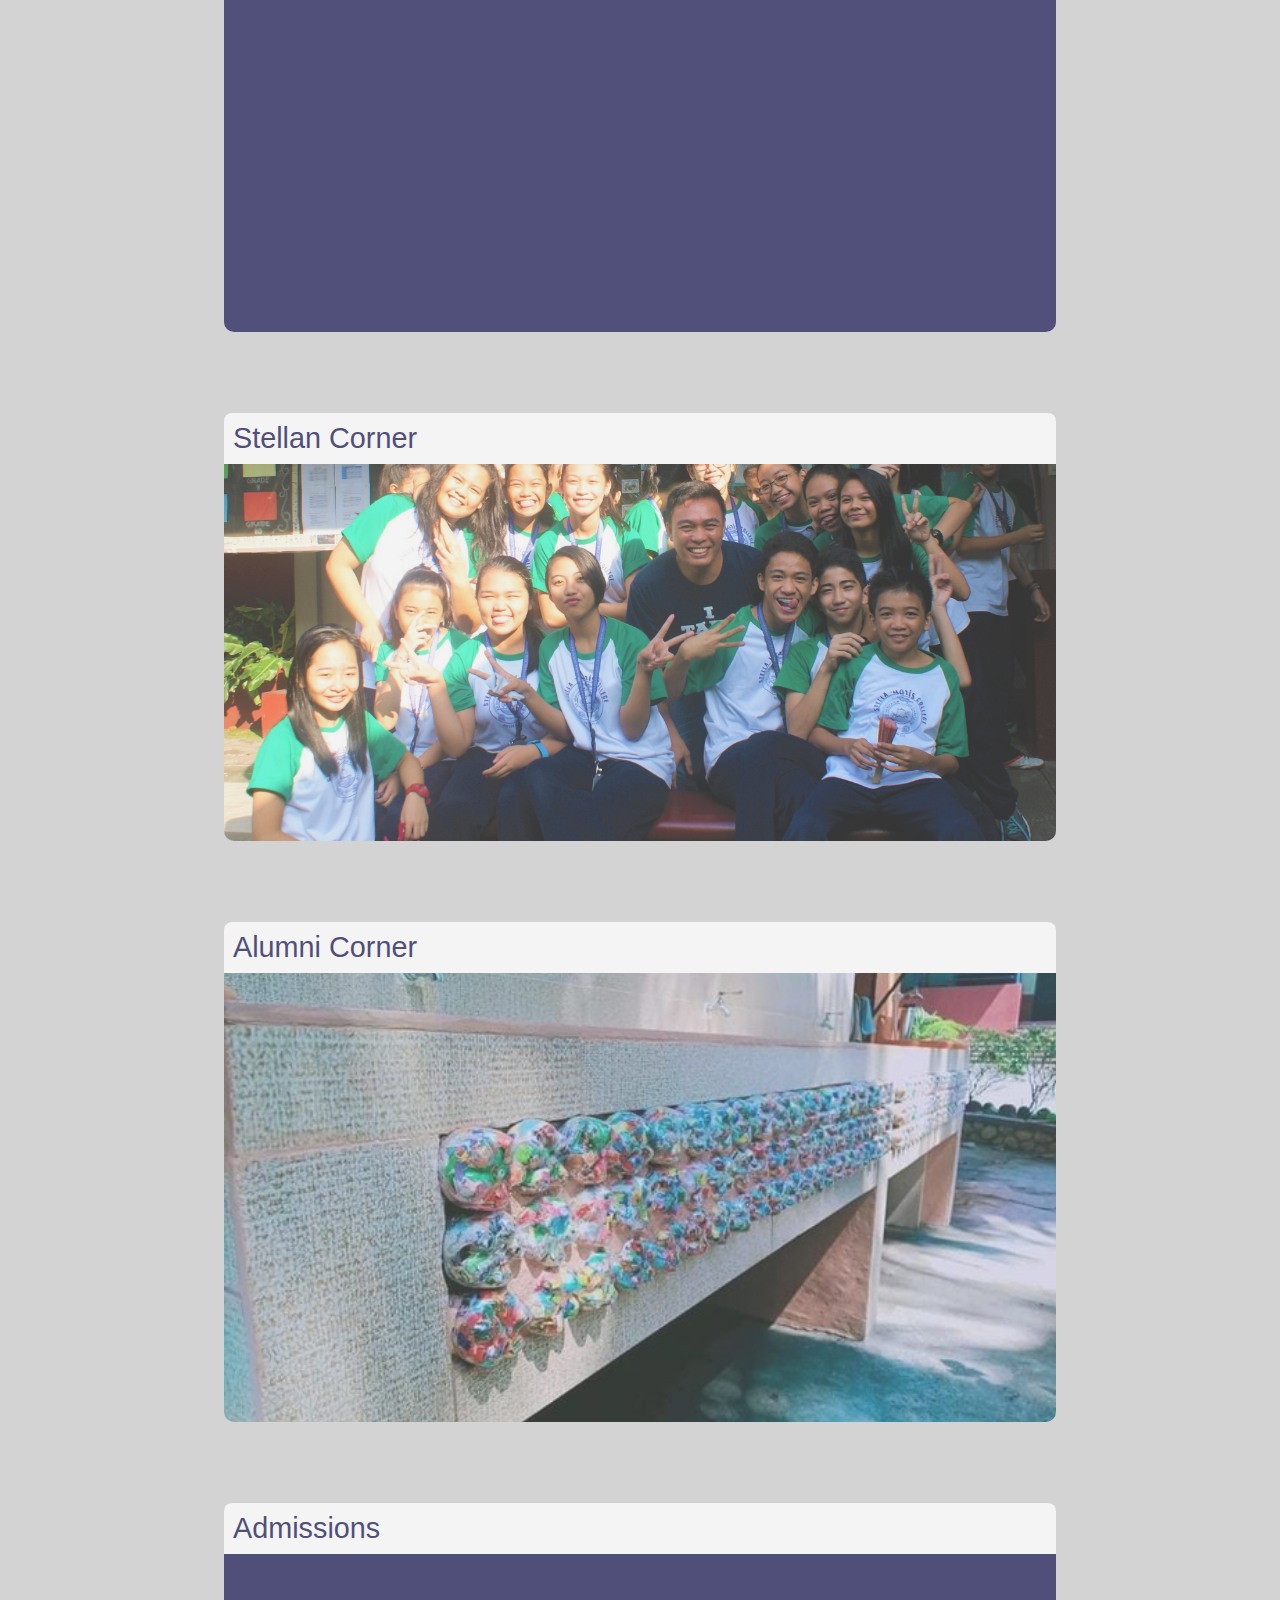
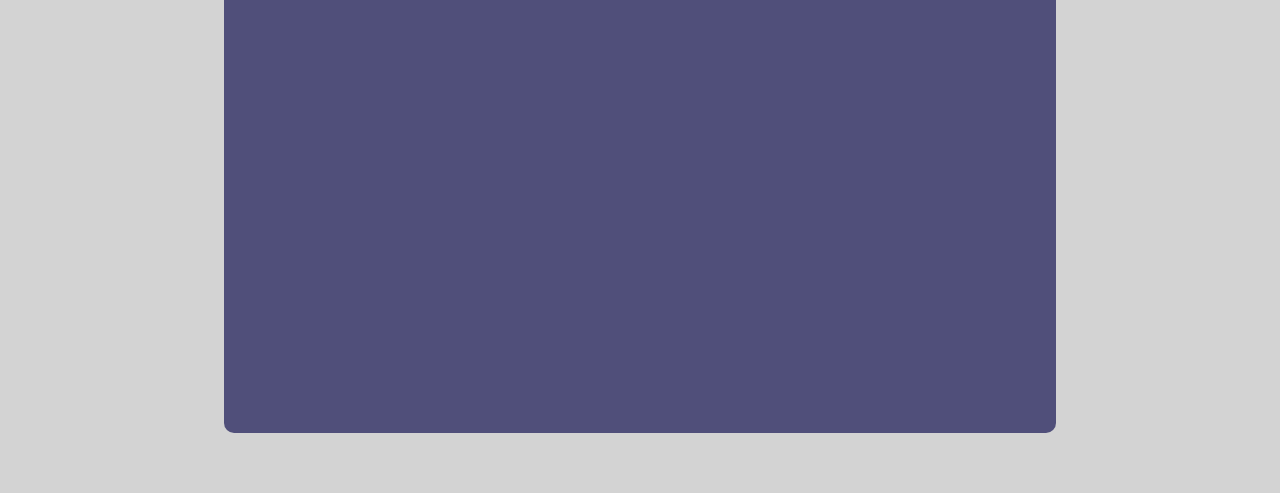
==== commit b39cfbfa: "Add files via upload" ====
--- a/index.html
+++ b/index.html
@@ -21,33 +21,50 @@
 <body>    
     <div id="navbar"></div><div id="mobilenav"><div id="myLinks"></div></div>
 
-    <div class="grid-container">
- 
+    <div class="container" title="Click to read in isolatation mode">
+        <a class="prev">&#10094;</a>
+        <div class="slider-outer">
+          <div class="slider-inner">
+            <img class="active" src="img/announcement1.jpg">
+            <img src="img/announcement2.jpg">
+            <img src="img/announcement3.jpg">
+            <img src="img/announcement4.jpg">
+            <img src="img/announcement5.jpg">
+            <img src="img/announcement6.jpg">
+            <img src="img/announcement7.jpg">
+            <img src="img/announcement8.jpg">
+          </div>
+        <a class="next">&#10095;</a>
+        </div>
+
+</div>
+    <div class="grid-container"> 
+        <div id="dothandler" style="text-align:center"></div>
         <div class="grid-item grid-item-1">
-            <div class="container">
-                <a class="prev">&#10094;</a>
-                <div class="slider-outer">
-                  <div class="slider-inner">
-                    <img class="active" src="img/announcement1.jpg">
-                    <img src="img/announcement2.jpg">
-                    <img src="img/announcement3.jpg">
-                    <img src="img/announcement4.jpg">
-                    <img src="img/announcement5.jpg">
-                    <img src="img/announcement6.jpg">
-                    <img src="img/announcement7.jpg">
-                    <img src="img/announcement8.jpg">
-                  </div>
-                </div>
-                <a class="next">&#10095;</a>
-              </div>
-
-            <!-- Elements will be created by slideshow.js -->
-            <div id="dothandler" style="text-align:center"></div>
+            <div class="gridtitle">Opening for School Year 2021-2022:</div>
+            <div class="caption caption-1">
+                <ul>
+                    <li>Spirituality as the Core of the Curriculum
+                        <p>- SCC consists of Life Link, Faith Integration, and Faith Response in all learning areas.</p>
+                    </li>
+                    <li>Distance Learning: CVIF-DLP
+                        <p>
+                            – Module (a 1- page LAS per subject, per day)<br>
+                            – Google Classroom<br>
+                            – Google Meeting in all subjects once a week
+                        </p>
+                    </li>
+                    <li>Online Co-curricular Activities<p></p></li>
+                    <li>Online Guidance Services<p></p></li>
+                </ul>
+                <a href="http://stellamariscollegeqc.edu.ph/wp-content/uploads/2021/06/video-1622888145.mp4" class="readmore">Watch Video >></a>             
+                <a class="mobile-learn" href=http://stellamariscollegeqc.edu.ph/wp-content/uploads/2021/06/video-1622888145.mp4">Watch Video >></a>
+            </div>
         </div>
 
         <div class="grid-item grid-item-2">
             <div class="gridtitle">Stellan Corner</div>
-            <div class="caption caption-1 m-grid">
+            <div class="caption caption-1">
                 <b><h3></h3></b>
                 <i><p></p></i>
                 <p>Get informed regarding notable events<br> and projects done by our dear Stellans.</p></i>
@@ -57,7 +74,7 @@
         </div>
         <div class="grid-item grid-item-3">
             <div class="gridtitle">Alumni Corner</div>
-            <div class="caption caption-2 m-grid">
+            <div class="caption caption-2">
                 <b><h3>- Ecobricks Project -</h3></b>
                 <i><p>Ecobricks enable us to take personal responsibility for our plastic and transition to regenerative living.</p></i>
                 <a href="community.html" class="readmore">Read more alumni activities >></a>             
@@ -66,7 +83,7 @@
         </div>
         <div class="grid-item grid-item-4">
             <div class="gridtitle">Admissions</div>
-            <div class="caption caption-3 m-grid">
+            <div class="caption caption-3">
                 <b><h3>- Basic Requirements - </h3></b>
                 <ul style="list-style: none">
                     <li>Baptized Practicing Catholic</li>
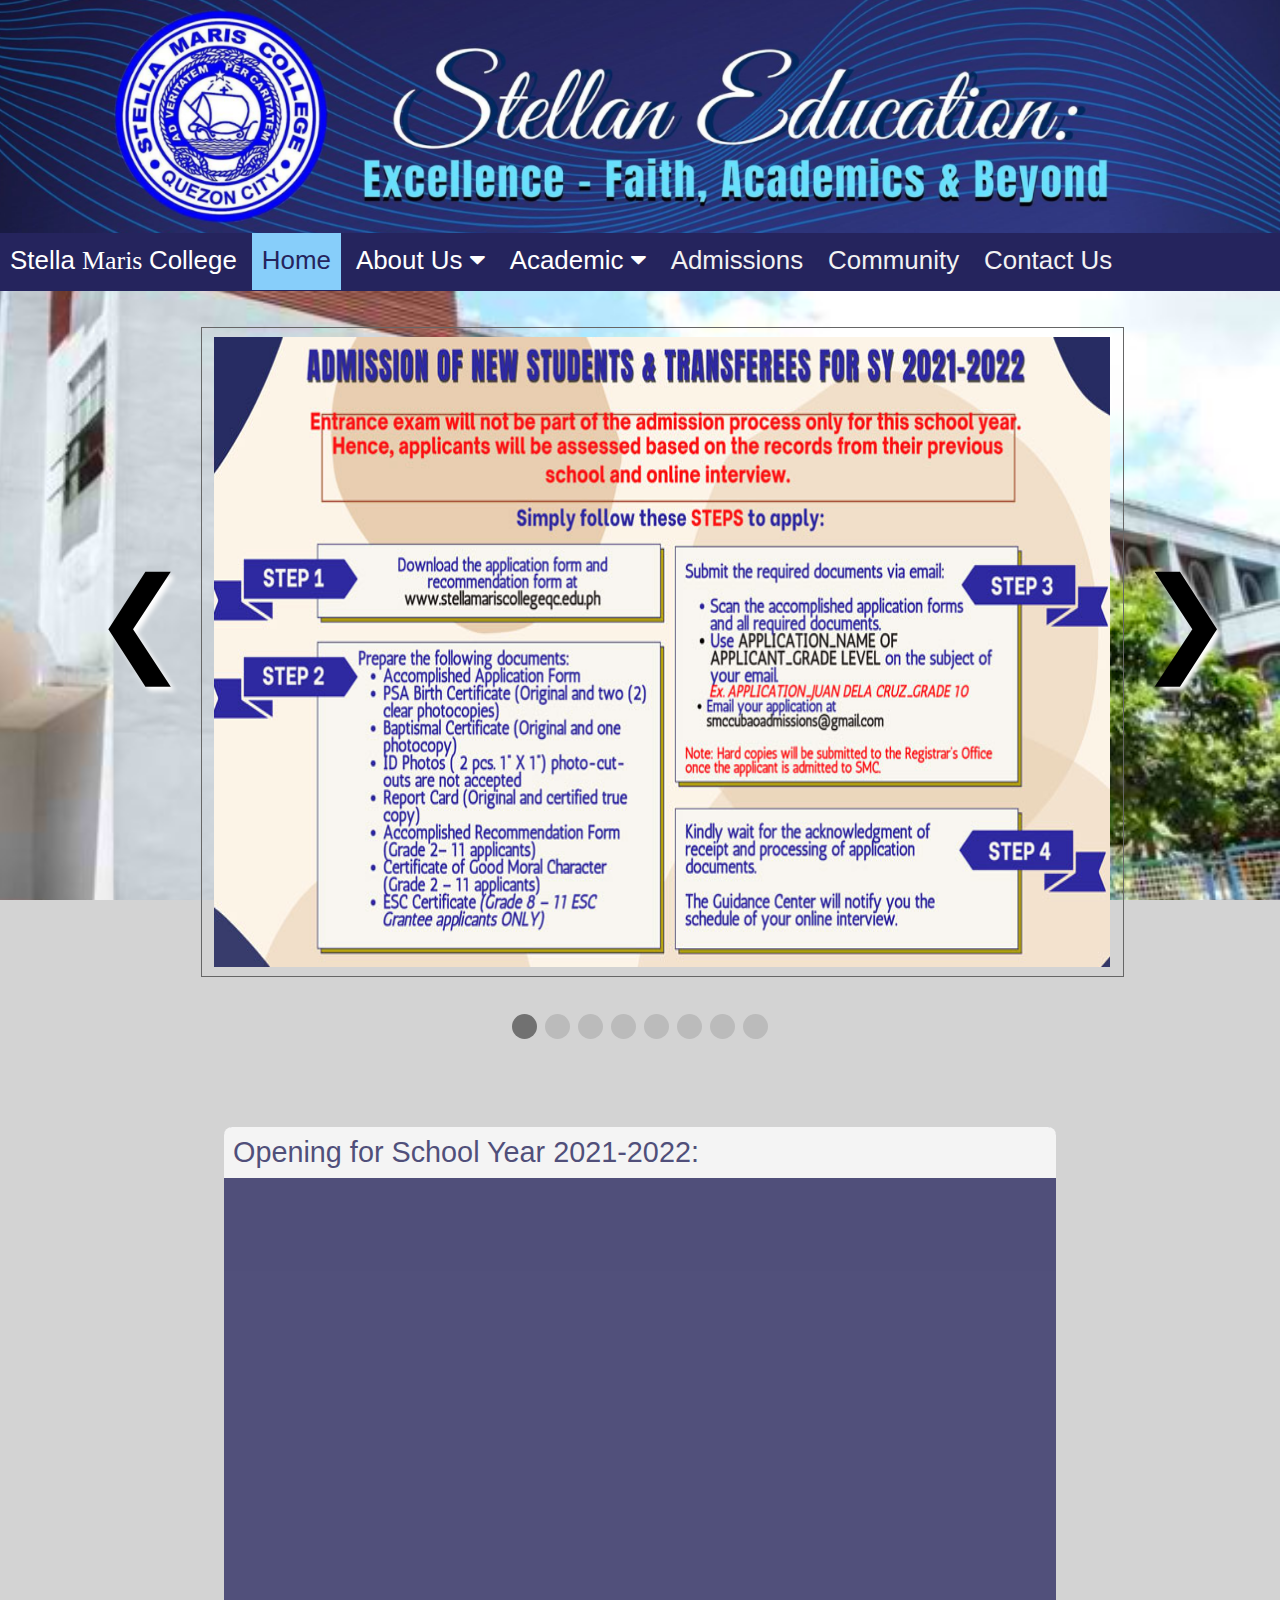
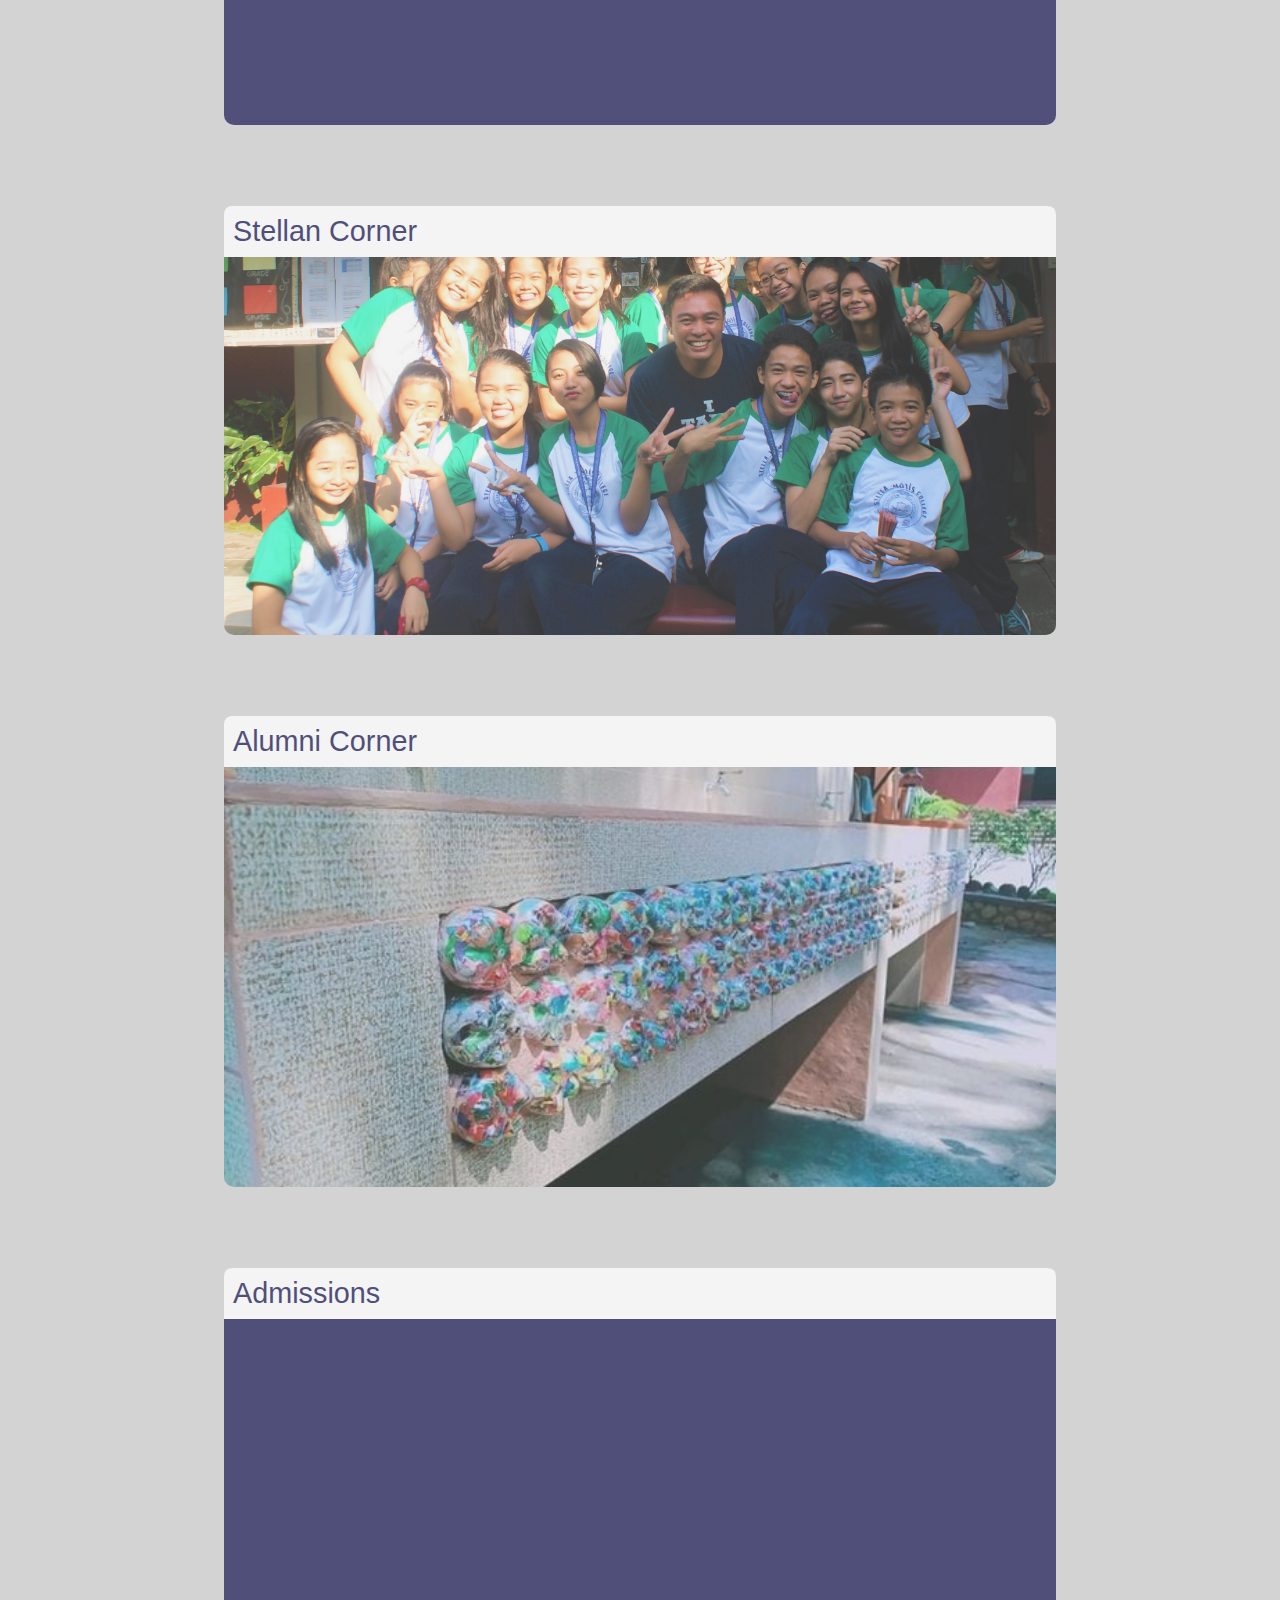
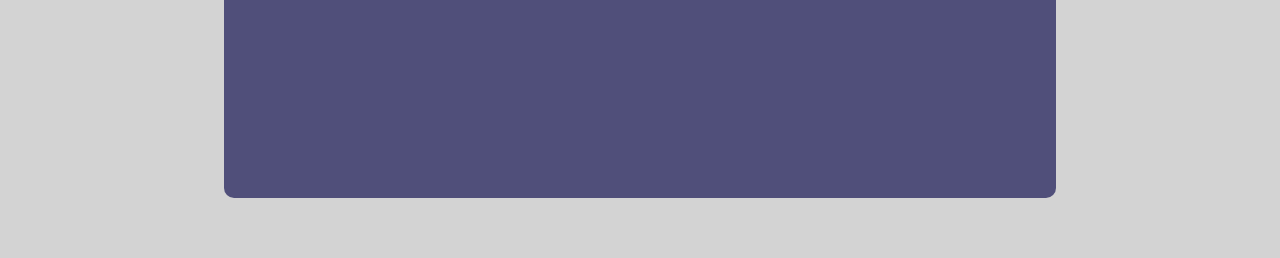
==== commit fd1097ba: "Add files via upload" ====
--- a/index.html
+++ b/index.html
@@ -101,5 +101,5 @@
     <div class="footer">&nbsp</div>
 </body>
 <script src="js/allPages.js"></script>
-<script src="js/slideshowV2.js"></script>
+<script src="js/slideshow.js"></script>
 </html>--- a/css2/global.css
+++ b/css2/global.css
@@ -2,8 +2,8 @@
 /* For All Screens */
 @media screen {
     #header-art {
-        width: 100%;
-        overflow: hidden;
+      width: 100%;
+      overflow: hidden;
     }
 
     body {
@@ -39,32 +39,33 @@
       border-top-right-radius: 8px;
       opacity: 100%;
     }
+    
     .grid-item-0 {
-        grid-column-start: 1;
-        grid-column-end: -1;
-        justify-self: center;
-        padding: 0 5vw;
+      grid-column-start: 1;
+      grid-column-end: -1;
+      justify-self: center;
+      padding: 0 5vw;
+      opacity: 100% !important;
     }
 
-    .readmore { font-size: 0.6em; }
+    .readmore { font-size: 0.75em; }
 
     .caption {
-        padding-top: 2vh;
-        padding-bottom: 2vh;
-        position: relative;
-        border-radius: 8px;
-        text-align: center;
-        font-size: 1.2em;
-        opacity: 0%;
-        margin: 8vh 0;
-      }
+      padding-top: 2vh;
+      padding-bottom: 2vh;
+      position: relative;
+      border-radius: 8px;
+      text-align: center;
+      font-size: 1.2em;
+      margin: 8vh 0;
+    }
 }
 
 /*  For all mobile screens */
-@media screen and (max-width: 768px) {
+@media screen and (max-width: 820px) {
     * { font-size: 0.9em; }
 
-    #header-art { display: none; /* height: 30vh; */ }
+    #header-art { display: none; }
 
     .grid-container {
       grid-template-columns: 0.95fr;
@@ -75,7 +76,7 @@
     .grid-item {
         opacity: 90%;
         grid-column: 1 / -1;
-      }
+    }
 
     .grid-item-0 { font-size: 0.8em; }
     .grid-item .caption {display: block;}
@@ -84,44 +85,43 @@
 }
 
 /*  For all mobile screens in portrait mode */
-@media screen and (max-width: 768px) and (orientation: portrait) {
+@media screen and (max-width: 820px) and (orientation: portrait) {
     .mobile-learn { display:block; }
     .readmore { display: none;}
 }
 
 /*  For all mobile screens in landscape mode*/
-@media screen and (max-width: 768px) and (orientation: landscape){
+@media screen and (max-width: 820px) and (orientation: landscape){
   .grid-container { 
     grid-template-columns: 0.75fr;
   }
 }
 
 /* For all desktop */
-@media screen and (min-width: 768px) {
-    #header-art {
-        height: 40vh;
-        width: 100%;
-        overflow: hidden;
+@media screen and (min-width: 820px) {
+    #header-art img {
+      width: 100%;
+      overflow: hidden;
     }
 
     .content { display: none; }
     .show-content { display: block; }
 
     .grid-container { 
-        display: grid;
-        justify-content: center;
-        row-gap: 9vh;
-        column-gap: 4vw;
-      }
+      display: grid;
+      justify-content: center;
+      row-gap: 9vh;
+      column-gap: 4vw;
+    }
 
-      .grid-item {
-        transition: 0.6s;
-        opacity: 75%;
-      }
+    .grid-item {
+      transition: 0.6s;
+      opacity: 75%;
+    }
 }
 
 /* For Desktop and landscape oriented mobile screens */
-@media screen and (min-width: 768px), (max-width: 768px) and (orientation: landscape ) {
+@media screen and (min-width: 820px), (max-width: 820px) and (orientation: landscape ) {
   .mobile-learn { display: none; }
 }
 
@@ -129,8 +129,8 @@
 @media (hover: hover) {
     li:hover:not(.left-item) { color: red; }
     .grid-item:hover { opacity: 100%; }
+    .caption { opacity: 0;}
     .grid-item:hover > .caption{ opacity: 80%; } /* Transparent text box effect */  
     .grid-item, .grid-item > * { transition: 0.6s; }
     .grid-item > * {  opacity: 100%;  }
-
 }--- a/css2/navbar.css
+++ b/css2/navbar.css
@@ -1,18 +1,18 @@
 
 /* For All Screens */
 @media screen {
-    #navbar {
-        background-color: #25245D;
-        font-size: 0.9em;
-        overflow-x: hidden;
-        overflow-y: visible;
-        width: 100%;
-        z-index: 600;
-        margin: 0 0 4vh 0;
-        padding: 0;
-      }
+  #navbar {
+      background-color: #25245D;
+      font-size: 0.9em;
+      overflow-x: hidden;
+      overflow-y: visible;
+      width: 100%;
+      z-index: 600;
+      margin: -1vh 0 4vh 0;
+      padding: 0;
+  }
       
-    .nav-item {
+  .nav-item {
     color: #f2f2f2;
     display: inline;
     font-family: Helvetica;
@@ -22,92 +22,88 @@
     transition: 0.3s;
     padding: 15px 10px 15px 10px;
     margin-right: 5px;
-    }
-    
-    .nav-active {
+  }
+  
+  .nav-active {
     background-color: lightskyblue;
     color: #25245D;
-    border-radius: 8px;
-    }
-    .dropdown-content a:visited { color: inherit; }
-    
-    .content { padding: 16px; } /* Page content */
-      
+  }
+  .dropdown-content a:visited { color: inherit; }
+  .content { padding: 16px; } /* Page content */
 }
 
 /*  For all mobile screens */
-@media screen and (max-width: 768px) {
-    #navbar { display: none; } /* Disables desktop nav bar in mobile mode */
+@media screen and (max-width: 820px) {
+  #navbar { display: none; } /* Disables desktop nav bar in mobile mode */
 
-    body > :nth-child(4) { margin-top: 10vh; }
+  body > :nth-child(4) { margin-top: 10vh; }
 
-    #mobilenav {
-      background-color: #25245D;
-      display: block;
-      overflow: hidden;
-      width: 100%;
-      position: fixed;
-      top:0;
-      z-index: 999;
-      font-size: 1em;
-    }
-  
-    #mobilenav #myLinks { display: none; }
-  
-    #mobilenav a {
-      color: white;
-      padding: 10px 16px;
-      text-decoration: none;
-      display: block;
-      text-align: center;
-    }
-  
-    #mobilenav a.icon {
-      background-color: #25245D;
-      display: block;
-      position: absolute;
-      right: 0;
-      top: 0;
-    }
-  
-    .nav-item {
-      padding: 5px;
-      font-size: 0.6em;
-      margin-right: 5px;
-    }
+  #mobilenav {
+    background-color: #25245D;
+    display: block;
+    overflow: hidden;
+    width: 100%;
+    position: fixed;
+    top:0;
+    z-index: 768;
+    font-size: 1em;
+  }
+
+  #mobilenav #myLinks { display: none; }
+
+  #mobilenav a {
+    color: white;
+    padding: 10px 16px;
+    text-decoration: none;
+    display: block;
+    text-align: center;
+  }
+
+  #mobilenav a.icon {
+    background-color: #25245D;
+    display: block;
+    position: absolute;
+    right: 0;
+    top: 0;
+  }
+
+  .nav-item {
+    padding: 5px;
+    font-size: 0.6em;
+    margin-right: 5px;
+  }
 }
 
 /*  For all mobile screens in portrait mode */
-@media screen and (max-width: 768px) and (orientation: portrait) {
+@media screen and (max-width: 820px) and (orientation: portrait) {
 
 }
 
 /*  For all mobile screens in landscape mode*/
-@media screen and (max-width: 768px) and (orientation: landscape){
+@media screen and (max-width: 820px) and (orientation: landscape){
   body > :nth-child(4) { margin-top: 20vh; }
 }
 
 /* For all desktop */
-@media screen and (min-width: 768px) {
-    #mobilenav { display: none; } /* disables mobilenav in desktop mode */
+@media screen and (min-width: 820px) {
+  #mobilenav { display: none; } /* disables mobilenav in desktop mode */
 
-    .sticky { /* The sticky class is added to the navbar with JS when it reaches its scroll position */
-        position: fixed;
-        top: 0;
-        width: 100%;
-      }
-      
-    /* Add some top padding to the page content to prevent sudden quick movement (as the navigation bar gets a new position at the top of the page (position:fixed and top:0) */
-    .sticky + .content { padding-top: 50px; }
+  .sticky { /* The sticky class is added to the navbar with JS when it reaches its scroll position */
+      position: fixed;
+      top: 0;
+      width: 100%;
+  }
     
-    .nav-item > * { color: white; }
-    
-    .nav-dropdwn {
+  /* Add some top padding to the page content to prevent sudden quick movement (as the navigation bar gets a new position at the top of the page (position:fixed and top:0) */
+  .sticky + .content { padding-top: 50px; }
+  .nav-item > * { color: white; }
+  
+  .nav-dropdwn {
     float: left;
     overflow: hidden;
-    }
-    
-    .dropdown-content {
+  }
+  
+  .dropdown-content {
     background-color: white;
     color:#25245D;
     display: none;
@@ -119,36 +115,29 @@
     text-align: left;
     -ms-transform: translateX(-4%);
     transform: translateX(-4%);
-    }
-    
-    .sticky .dropdown-content { position:fixed; }
-    
-    .dropdown-content a {
-    padding: 1vh 1vw;
-    }
-    
-    .list-item {
+  }
+  
+  .sticky .dropdown-content { position:fixed; }
+  .dropdown-content a { padding: 1vh 1vw; }
+  
+  .list-item {
     display: block;
     padding: 2vh 2vw;
-    }
+  }
 }
 
 /* For all hovering capable screens */
 @media (hover: hover) {
-    .nav-item:hover:not(#smc) {
-        background-color:lightgray;
-        color: #25245D;
-        border-radius: 5px;
-        }
-    
-      .nav-dropdwn:hover .dropdown-content { display: block;}
-    
-      .nav-item:hover:not(#smc) > * { color: #25245D; } 
-    
-      #mobilenav a:hover {
-        background-color: #ddd;
-        color: black;
-      }
-    
-      .list-item:hover { background-color: wheat; };
+  .nav-item:hover:not(#smc) {
+    background-color:lightgray;
+    color: #25245D;
+  }
+
+  #mobilenav a:hover {
+    background-color: #ddd;
+    color: black;
+  }
+  .nav-dropdwn:hover .dropdown-content { display: block;}
+  .nav-item:hover:not(#smc) > * { color: #25245D; } 
+  .list-item:hover { background-color: wheat; };
 }--- a/css2/buttons.css
+++ b/css2/buttons.css
@@ -15,7 +15,7 @@
 }
 
 /*  For all mobile screens */
-@media screen and (max-width: 768px) {
+@media screen and (max-width: 820px) {
     #toTop {
         opacity: 80%;
         right: 1vw;
@@ -24,17 +24,17 @@
 }
 
 /*  For all mobile screens in portrait mode */
-@media screen and (max-width: 768px) and (orientation: portrait) {
+@media screen and (max-width: 820px) and (orientation: portrait) {
 
 }
 
 /*  For all mobile screens in landscape mode*/
-@media screen and (max-width: 768px) and (orientation: landscape){
+@media screen and (max-width: 820px) and (orientation: landscape){
 
 }
 
 /* For all desktop */
-@media screen and (min-width: 768px) {
+@media screen and (min-width: 820px) {
     #toTop {
         opacity: 60%;
         padding: 15px;
--- a/css2/index.css
+++ b/css2/index.css
@@ -6,6 +6,7 @@
         text-align: left ;
         padding-left: 15vw;
       }
+
 
     .grid-item {
     background-repeat: no-repeat;
@@ -22,25 +23,35 @@
         font-size: 1em;
         padding: 1vh 2vw;
       }
+
+      .grid-item-1 ul {
+        font-size: 0.8em;
+        padding-left: 5vw;
+      }
+
+      .grid-item-1 ul li > p {
+        font-size: 0.8em;
+      }
+
 }
 
 /*  For all mobile screens */
-@media screen and (max-width: 768px) {
+@media screen and (max-width: 820px) {
   .caption { margin: 4vh 0; }
 }
 
 /*  For all mobile screens in portrait mode */
-@media screen and (max-width: 768px) and (orientation: portrait) {
+@media screen and (max-width: 820px) and (orientation: portrait) {
 
 }
 
 /*  For all mobile screens in landscape mode*/
-@media screen and (max-width: 768px) and (orientation: landscape){
+@media screen and (max-width: 820px) and (orientation: landscape){
 
 }
 
 /* For all desktop */
-@media screen and (min-width: 768px) {
+@media screen and (min-width: 820px) {
   body { 
       background-image: url("../img/history_2.jpg");
       background-size: 125%; 
@@ -57,6 +68,10 @@
     opacity: 0%;
   }
 
+  .caption-2 p{
+    margin: 0 5vw;
+  }
+
   .grid-item-2  .caption, .grid-item-3 .caption { margin: 11vh 0; }
 }
 
--- a/css2/slideshow.css
+++ b/css2/slideshow.css
@@ -2,7 +2,7 @@
 /* For All Screens */
 @media screen {
     .slider-inner img.active{ display:inline-block; }
-    .slider-inner, .slider-inner img { height:58vh; }
+    .slider-inner, .slider-inner img { height:70vh; }
     .prev, .next { z-index:100; }
 
     @keyframes zoom {
@@ -11,19 +11,19 @@
     }
 
     .container {
-        width:100%;
-        margin: 3vh 6vw 1vh;
-        overflow:auto;
+        margin-left: -5%;
+        overflow:hidden;
         justify-content: center;
+        display: flex;
     }
     
     
     .slider-inner{
-        width: 70%;
+        width: 70vw;
         position:relative;
         overflow:hidden;
         float:left;
-        padding:3px;
+        padding: 1vh 1vw;
         border:#666 solid 1px;
     }
     
@@ -36,9 +36,10 @@
         float:left;
         margin-top:25vh;
         cursor: pointer;
-        font-size: 2em;
+        font-size: 4em;
+        text-shadow: 4px 4px 5px white;
     }
-    
+
     .prev{
         position:relative;
         margin-right:0;
@@ -56,31 +57,32 @@
       top: 15px;
       right: 35px;
       color: #f1f1f1;
-      font-size: 40px;
+      font-size: 64px;
       font-weight: bold;
       transition: 0.3s;
+      z-index: 999;
     }
 
     .modal {
-    display: none;
-    position: fixed; /* Stay in place */
-    z-index: 700; /* Sit on top */
-    padding-top: 8vh; /* Location of the box */
-    left: 0;
-    top: 0;
-    width: 100%; /* Full width */
-    height: 100%; /* Full height */
-    overflow: auto; /* Enable scroll if needed */
-    background-color: rgb(0,0,0); /* Fallback color */
-    background-color: rgba(0,0,0,0.9); /* Black w/ opacity */
+        display: none;
+        position: fixed; /* Stay in place */
+        z-index: 800; /* Sit on top */
+        padding-top: 8vh; /* Location of the box */
+        left: 0;
+        top: 0;
+        width: 100%; /* Full width */
+        height: 100%; /* Full height */
+        overflow: auto; /* Enable scroll if needed */
+        background-color: rgb(0,0,0); /* Fallback color */
+        background-color: rgba(0,0,0,0.9); /* Black w/ opacity */
     }
-
 
     /* Modal Content (Image) */
     .modal-content {
         margin: auto;
         display: block;
-        height: 80vh;
+        width: 80%;
+        height: 90%;
     }
     
     .modal-content {
@@ -89,6 +91,7 @@
     }
 
     .dot {
+        opacity: 100%;
         margin: 0 4px;
         background-color: #bbb;
         border-radius: 50%;
@@ -100,13 +103,14 @@
         background-color: #717171;
         justify-content: center;
     }
+
+    #dothandler { margin-top: 1vh; }
 }
 
 /*  For all mobile screens */
-@media screen and (max-width: 768px) {
+@media screen and (max-width: 820px) {
     /* Location of the box */
     .modal { padding-top: 40px; }
-    .container {  margin: 1vw 2vh; }
 
     .modal-content {
         padding-top: 15vh;
@@ -115,22 +119,27 @@
       }
     
     .dot {
-        height: 15px;
-        width: 15px;
+        height: 25px;
+        width: 25px;
     }
 }
 
 /*  For all mobile screens in portrait mode */
-@media screen and (max-width: 768px) and (orientation: portrait) {
-    .container { margin: 1vh 2vw }
-    .slider-inner{ width: 80%; }
+@media screen and (max-width: 820px) and (orientation: portrait) {
+    .container { 
+        width: 100%; 
+        margin-left: 0;
+    }
+    .slider-inner { width: 90vw; }
     .slider-inner, .slider-inner img { height:30vh; }
-    .prev,.next{ margin-top: 12vh; }
+    .prev,.next{ 
+        display: none;
+    }
 }
 
 /*  For all mobile screens in landscape mode*/
-@media screen and (max-width: 768px) and (orientation: landscape){
-    .container { margin: 1% 10% }
+@media screen and (max-width: 820px) and (orientation: landscape){
+    .container {  margin-left: -8%; }
     .modal-content {
       padding-top: 0;
       width: 80%;
@@ -139,7 +148,7 @@
 }
 
 /* For all desktop */
-@media screen and (min-width: 768px) {
+@media screen and (min-width: 820px) {
     .dot {
         height: 25px;
         width: 25px;
@@ -155,8 +164,8 @@
     }
 
     #myImg {
-    border-radius: 5px;
-    cursor: pointer;
-    transition: 0.3s;
+        border-radius: 5px;
+        cursor: pointer;
+        transition: 0.3s;
     }
 }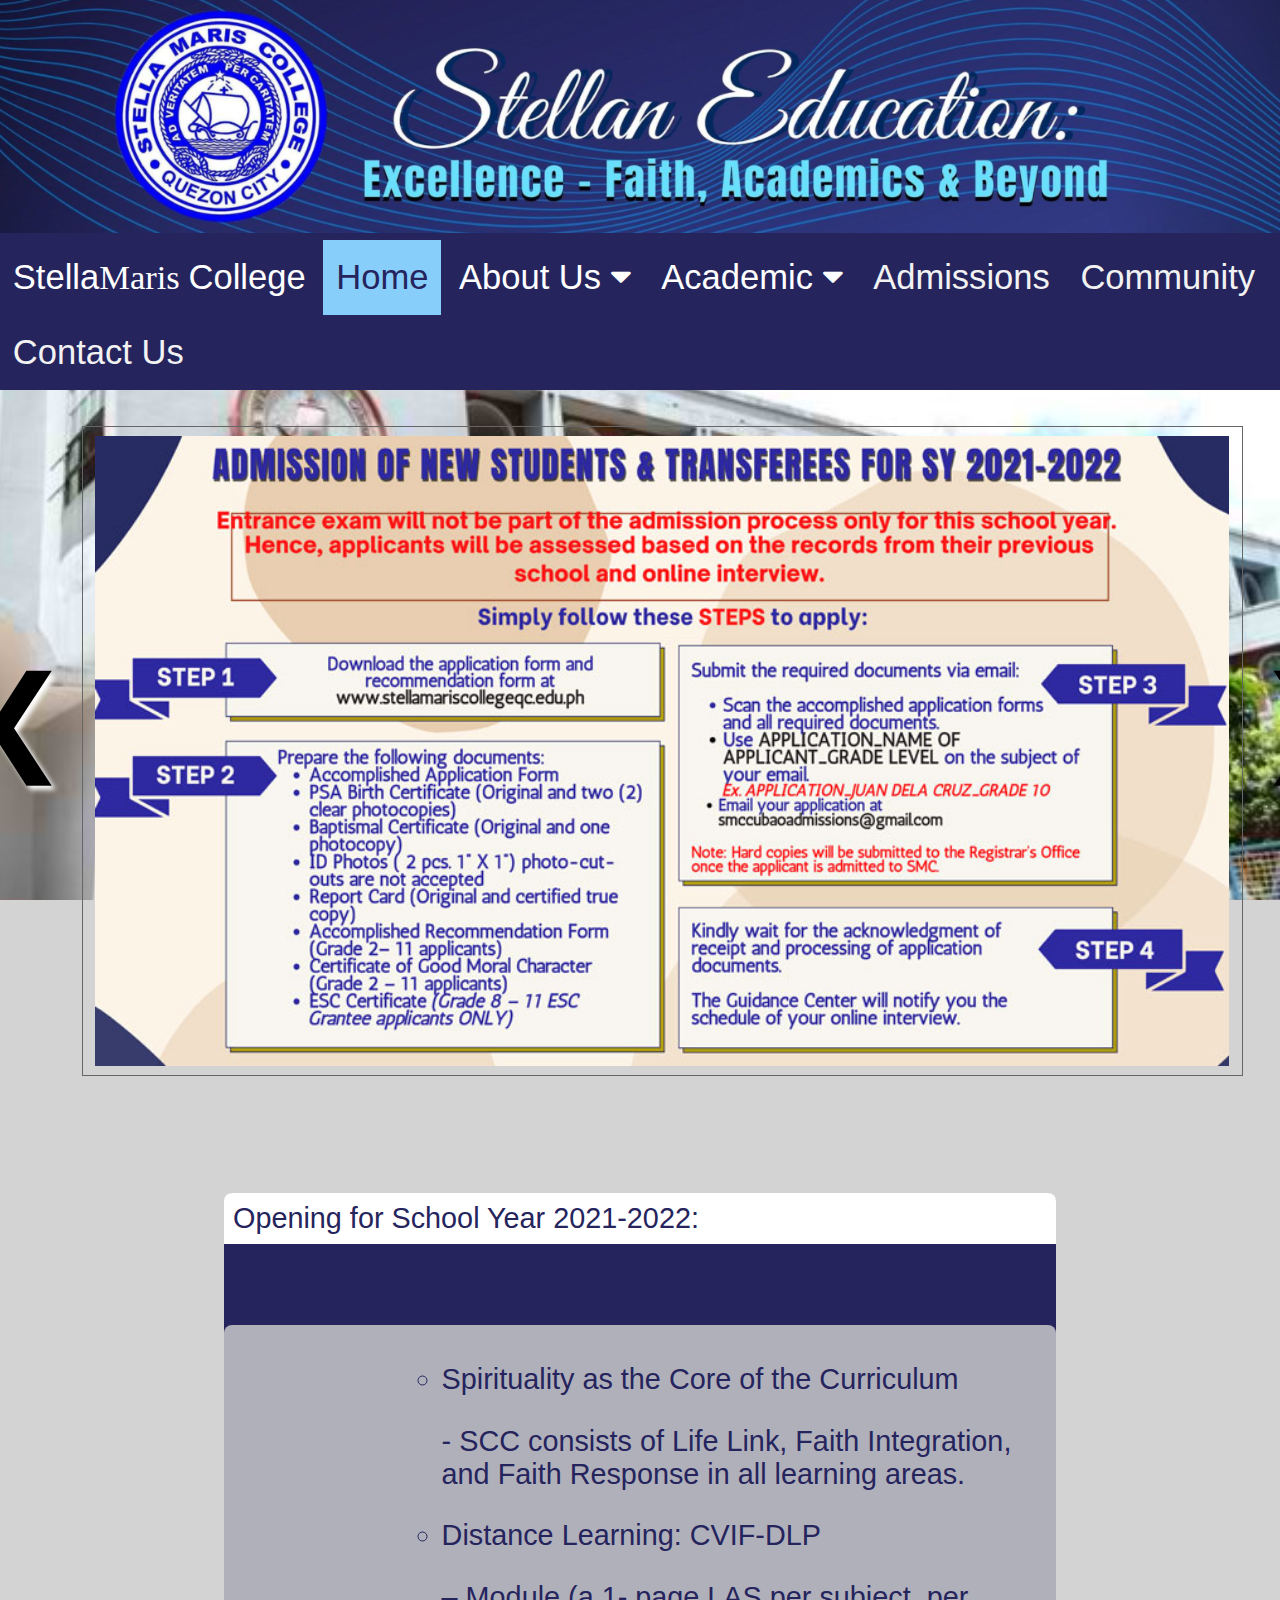
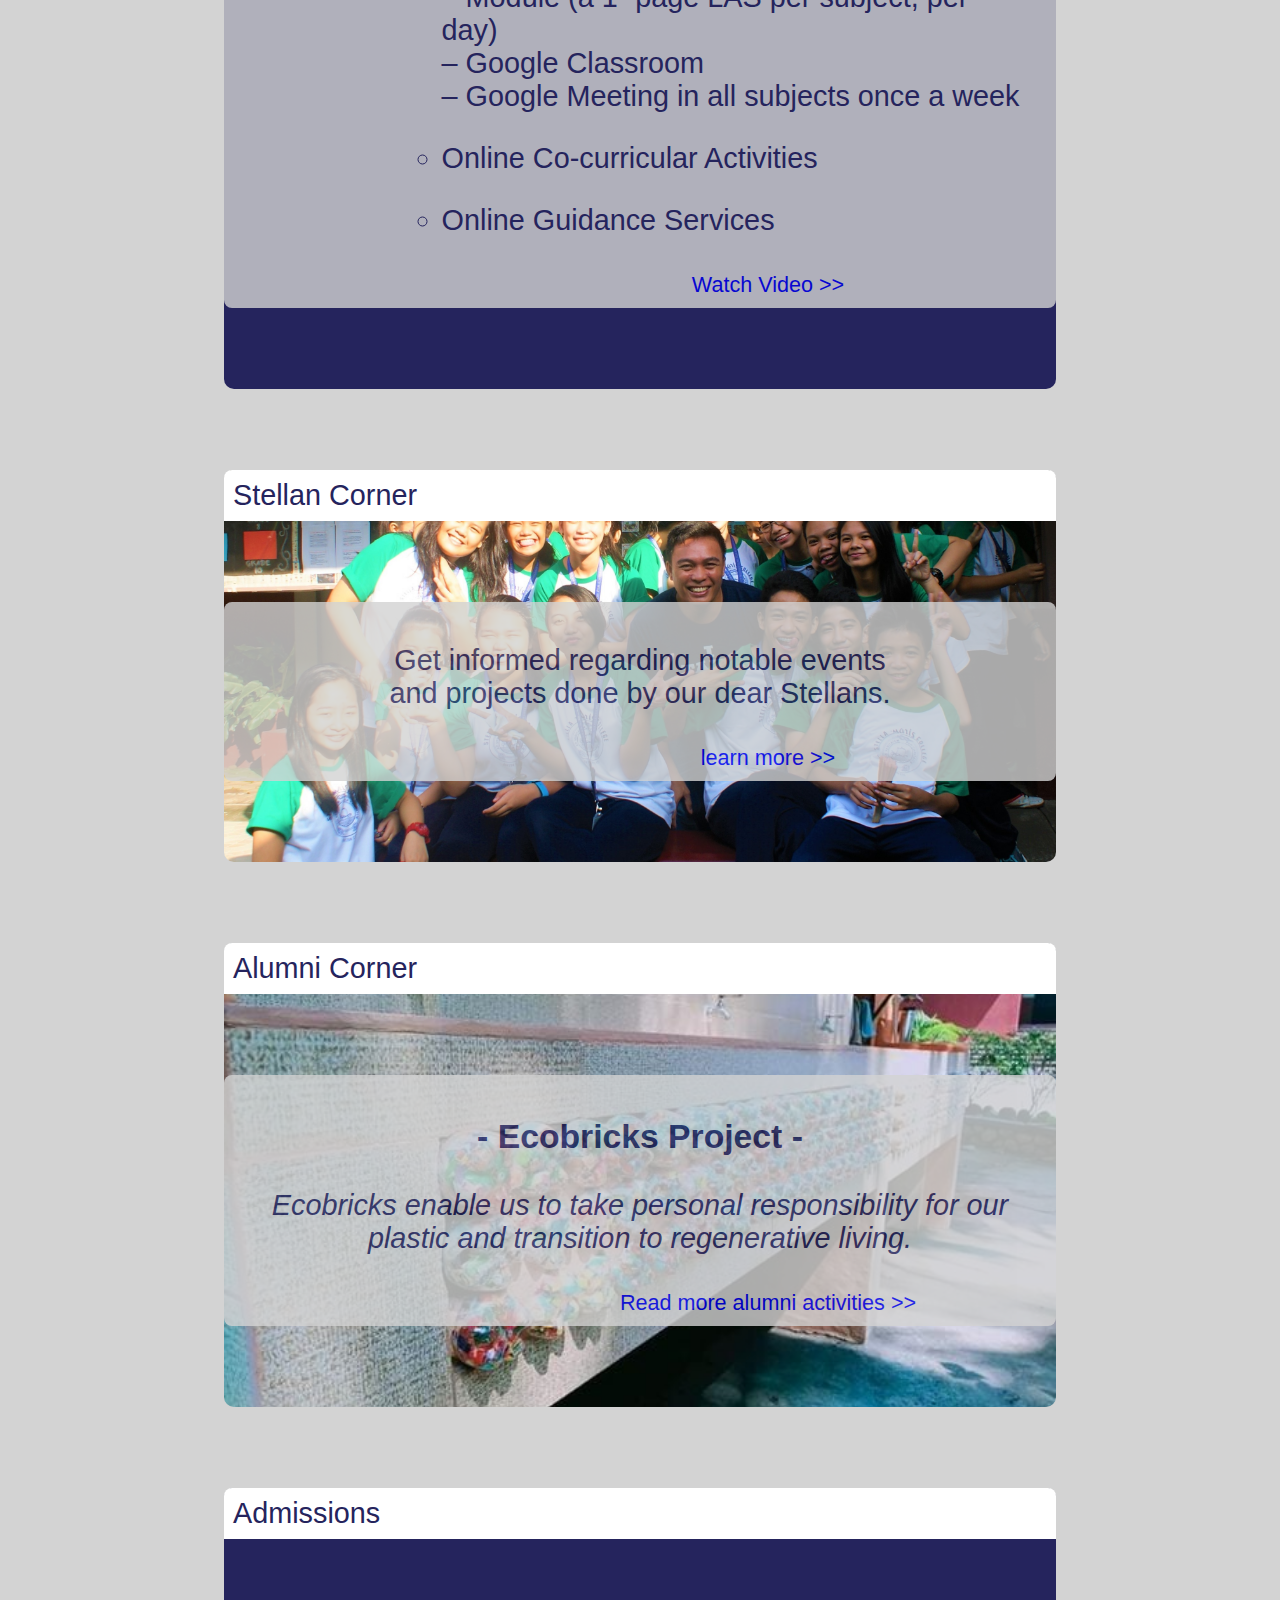
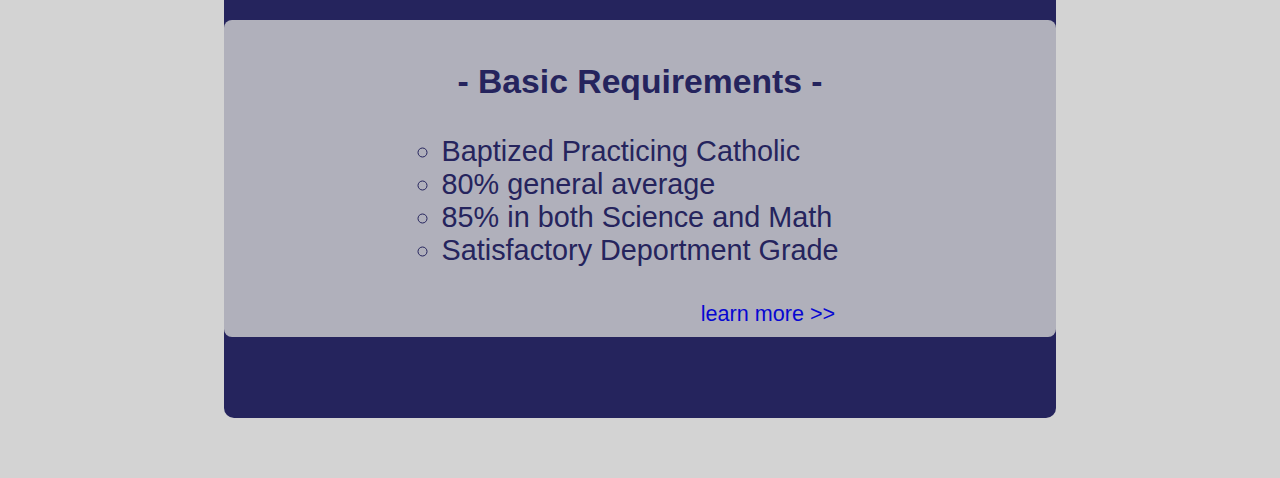
==== commit 23b76c80: "Add files via upload" ====
--- a/index.html
+++ b/index.html
@@ -7,21 +7,17 @@
     <meta name="viewport" content="width=device-width, initial-scale=1.0">
     <title>Stella Maris College | Home</title>
     <link rel="stylesheet" href="https://cdnjs.cloudflare.com/ajax/libs/font-awesome/4.7.0/css/font-awesome.min.css">
-    <link rel="stylesheet" href="css2/colors.css">
-    <link rel="stylesheet" href="css2/global.css">
-    <link rel="stylesheet" href="css2/navbar.css">
-    <link rel="stylesheet" href="css2/buttons.css">
-    <link rel="stylesheet" href="css2/index.css">
-    <link rel="stylesheet" href="css2/slideshow.css">
+    <link rel="stylesheet" href="css/global.css">
+    <link rel="stylesheet" href="css/navbar.css">
+    <link rel="stylesheet" href="css/index.css">
+    <link rel="stylesheet" href="css/slideshow.css">
 
     <script src="https://ajax.googleapis.com/ajax/libs/jquery/3.6.0/jquery.min.js"></script>
-
-    <div id="header-art"> <img src="img/header-art.png"></div>
+    <div id="header-art"><img src="img/header-art.png"></div>
 </head>
-<body>    
+<body>
     <div id="navbar"></div><div id="mobilenav"><div id="myLinks"></div></div>
-
-    <div class="container" title="Click to read in isolatation mode">
+    <div class="container" title="Click to read in isolation mode">
         <a class="prev">&#10094;</a>
         <div class="slider-outer">
           <div class="slider-inner">
@@ -100,6 +96,6 @@
     <div id="myModal" class="modal"><span class="close">&times;</span><img class="modal-content" id="ModalIMG"></div>
     <div class="footer">&nbsp</div>
 </body>
-<script src="js/allPages.js"></script>
-<script src="js/slideshow.js"></script>
+<script src="js/all.js"></script>
+<!-- <script src="js/slideshow.js"></script> -->
 </html>--- a/css/global.css
+++ b/css/global.css
@@ -0,0 +1,183 @@
+
+/* For All Screens */
+@media screen {
+  #l {
+    display: grid;
+    z-index: 999;
+    width: 100%;
+    height: 100%;
+    background-color: wheat;
+    position: absolute;
+    top: 0;
+    text-align: center;
+    align-content: space-around;
+  }
+
+  #header-art {
+      width: 100%;
+      overflow: hidden;
+  }
+
+  body {
+      margin:0;
+      padding:0;
+      font-family: arial;
+      font-size: 1.8em;
+      background-position-x: middle;
+      background-attachment: fixed;
+      background-size: cover;
+      background-color: lightgray;
+  }
+
+  a { text-decoration:none; }
+  .flex-container { display: flex; }
+
+  .grid-container { 
+    display: grid;
+    justify-content: center;
+  }
+
+  .grid-item {
+    color: white;
+    border-radius: 10px;
+    background-size: cover;
+    background-repeat: no-repeat;
+    background-position:center;
+    background-color: #25245D;
+  }
+
+  .gridtitle { 
+    display:block; 
+    padding: 1vmin;
+    margin:0;
+    border-top-left-radius: 8px;
+    border-top-right-radius: 8px;
+    opacity: 100%;
+    color: #25245D;
+    background-color: white;
+  }
+  .grid-item-0 {
+    background-color: white;
+    grid-column-start: 1;
+    grid-column-end: -1;
+    justify-self: center;
+    padding: 0 5vw;
+    color: #25245D;
+  }
+
+  .readmore { font-size: 0.75em; }
+
+  .caption {
+    padding-top: 2vh;
+    padding-bottom: 2vh;
+    position: relative;
+    border-radius: 8px;
+    text-align: center;
+    font-size: 1.2em;
+    opacity: 0%;
+    margin: 8vh 0;
+    color: #25245D;
+    background-color: lightgray;
+  }
+
+  #toTop {
+    display: none;
+    position: fixed;
+    bottom: 20px;
+    z-index: 99;
+    border: none;
+    outline: none; 
+    cursor: pointer;
+    background: wheat;
+    border-radius: 50%;
+    font-size: 1em;
+  }
+}
+
+/*  For all mobile screens */
+@media screen and (max-width: 820px) {
+  * { font-size: 0.9em; }
+
+  #header-art { display: none; /* height: 30vh; */ }
+
+  .grid-container {
+    grid-template-columns: 0.95fr;
+    grid-gap: 3vw;
+    grid-auto-rows: auto;
+  }
+
+  .grid-item {
+      opacity: 90%;
+      grid-column: 1 / -1;
+  }
+
+  .grid-item-0 { font-size: 0.8em; }
+  .grid-item .caption {display: block;}
+  .grid-left { text-align: left; }
+  .grid-item-pic, .grid-pic { display: none !important; }
+
+  #toTop {
+    opacity: 80%;
+    right: 1vw;
+    padding:10px;
+  }
+}
+
+/*  For all mobile screens in portrait mode */
+@media screen and (max-width: 820px) and (orientation: portrait) {
+    .mobile-learn { display:block; }
+    .readmore { display: none;}
+}
+
+/*  For all mobile screens in landscape mode*/
+@media screen and (max-width: 820px) and (orientation: landscape){
+  .grid-container { grid-template-columns: 0.75fr; }
+}
+
+/* For all desktop */
+@media screen and (min-width: 820px) {
+  #header-art img { width: 100%; }
+  #header-art {
+      height: 30fr;
+      width: 100%;
+      overflow: hidden;
+  }
+
+  .content { display: none; }
+  .show-content { display: block; }
+
+  .grid-container { 
+      display: grid;
+      justify-content: center;
+      row-gap: 9vh;
+      column-gap: 4vw;
+  }
+
+    .grid-item {
+      transition: 0.6s;
+      opacity: 75%;
+  }
+
+  #toTop {
+    opacity: 60%;
+    padding: 15px;
+    right: 2vw;
+  }
+}
+
+/* For Desktop and landscape oriented mobile screens */
+@media screen and (min-width: 820px), (max-width: 820px) and (orientation: landscape ) {
+  .mobile-learn { display: none; }
+}
+
+/* For all hovering capable screens */
+@media (hover: hover) {
+    li:hover:not(.left-item) { color: red; }
+    .grid-item:hover { opacity: 100%; }
+    .grid-item:hover > .caption{ opacity: 80%; } /* Transparent text box effect */  
+    .grid-item, .grid-item > * { transition: 0.6s; }
+    .grid-item > * {  opacity: 100%;  }
+
+    #toTop { transition: 0.5s; }
+    #toTop:hover { opacity: 100%; }
+}--- a/css/navbar.css
+++ b/css/navbar.css
@@ -0,0 +1,139 @@
+/* For All Screens */
+@media screen {
+  #navbar {
+    padding: 0;
+    padding-top: 1vh;
+    width: 100%;
+    z-index: 600;
+    font-size: 1.2em;
+    overflow-x: hidden;
+    margin: -1vh 0 4vh;
+    overflow-y: visible;
+    background-color: #25245D;
+    }
+      
+  .nav-item {
+    float: left;
+    display: inline;
+    color: #f2f2f2;
+    transition: 0.3s;
+    padding: 2vh 1vw;
+    margin-right: 5px;
+    text-align: center;
+    text-decoration: none;
+    font-family: Helvetica;
+  }
+  
+  .nav-active {
+    color: #25245D;
+    background-color: lightskyblue;
+  }
+  .dropdown-content a:visited { color: inherit; }
+  .content { padding: 16px; }
+}
+
+/*  For all mobile screens */
+@media screen and (max-width: 820px) {
+  #navbar { display: none; }
+  body > :nth-child(4) { margin-top: 10vh; }
+  #mobilenav {
+    top:0;
+    width: 100%;
+    z-index: 700;
+    font-size: 1em;
+    display: block;
+    position: fixed;
+    overflow: hidden;
+    background-color: #25245D;
+  }
+
+  #mobilenav #myLinks { display: none; }
+  #mobilenav a {
+    color: white;
+    display: block;
+    padding: 10px 16px;
+    text-align: center;
+    text-decoration: none;
+  }
+
+  #mobilenav a.icon {
+    top: 0;
+    right: 0;
+    display: block;
+    position: absolute;
+    background-color: #25245D;
+  }
+
+  .nav-item {
+    padding: 5px;
+    font-size: 0.6em;
+    margin-right: 5px;
+  }
+}
+
+/*  For all mobile screens in portrait mode */
+@media screen and (max-width: 820px) and (orientation: portrait) {
+
+}
+
+/*  For all mobile screens in landscape mode*/
+@media screen and (max-width: 820px) and (orientation: landscape){
+  body > :nth-child(4) { margin-top: 20vh; }
+}
+
+/* For all desktop */
+@media screen and (min-width: 820px) {
+  #mobilenav { display: none; }
+  .sticky {
+    top: 0;
+    position: fixed;
+    width: 100%;
+  }
+    
+  /* Add some top padding to the page content to prevent sudden quick movement */
+  .sticky { padding-top:75px; }
+  .nav-item > * { color: white; }
+  
+  .nav-dropdwn {
+    float: left;
+    overflow: hidden;
+  }
+  
+  .dropdown-content {
+    z-index: 100;
+    display: none;
+    margin: 10px 0;
+    color:#25245D;
+    font-size: 0.8em;
+    text-align: left;
+    position:absolute;
+    overflow:visible;
+    background-color: white;
+    transform: translateX(-4%);
+    -ms-transform: translateX(-4%);
+  }
+  
+  .sticky .dropdown-content { position:fixed; }
+  .dropdown-content a { padding: 1vh 1vw; }
+  
+  .list-item {
+    display: block;
+    padding: 2vh 2vw;
+  }
+}
+
+/* For all hovering capable screens */
+@media (hover: hover) {
+  .nav-item:hover:not(#smc) {
+    background-color:lightgray;
+    color: #25245D;
+  }
+  
+  .nav-dropdwn:hover .dropdown-content { display: block;}
+  .nav-item:hover:not(#smc) > * { color: #25245D; } 
+  .list-item:hover { background-color: wheat; };  
+  #mobilenav a:hover {
+    background-color: #ddd;
+    color: black;
+  }
+}--- a/css/index.css
+++ b/css/index.css
@@ -0,0 +1,53 @@
+  .grid-item { opacity: 100%;}
+
+  .caption {
+    opacity: 80%;
+    margin: 4vh 0;
+    font-size: 1em;
+    padding: 1vh 2vw;
+  }
+
+  ul {
+    list-style:circle !important; 
+    text-align: left ;
+    padding-left: 15vw;
+  }
+
+@media screen {
+  .readmore { padding-left: 20vw; }
+
+  .caption { margin: 9vh 0; }
+
+  .caption-3{ font-size: 1em; }
+
+  .grid-item {
+    background-repeat: no-repeat;
+    background-position:center;
+  }
+  
+  .grid-item-2 { background-image: url(../img/sc_1.JPG); }
+  .grid-item-3 { background-image: url(../img/alumni1.jpg); }  
+  .grid-item-4 { background-image: url(../img/); }
+}
+
+@media screen and (max-width: 768px) {
+
+}
+
+@media screen and (max-width: 768px) and (orientation: landscape) {
+}
+
+@media screen and (min-width: 768px) {
+  body { 
+    background-image: url("../img/history_2.jpg");
+    background-size: 125%; 
+    background-position-y: 20%;
+    background-position-x: 100%;
+  }
+
+  .grid-container {
+    padding: 3vh 2vw;
+    grid-template-columns: 65vw;
+  }
+
+}--- a/css/slideshow.css
+++ b/css/slideshow.css
@@ -0,0 +1,169 @@
+
+/* For All Screens */
+@media screen {
+    .slider-inner img.active{ display:inline-block; }
+    .slider-inner, .slider-inner img { height:70vh; }
+    .prev, .next { z-index:100; }
+
+    @keyframes zoom {
+        from {transform:scale(0)}
+        to {transform:scale(1)}
+    }
+
+    .container {
+        margin-left: -5%;
+        overflow:hidden;
+        justify-content: center;
+        display: flex;
+    }
+    
+    .slider-inner{
+        position:relative;
+        overflow:hidden;
+        float:left;
+        padding: 1vh 1vw;
+        border:#666 solid 1px;
+    }
+    
+    .slider-inner img { 
+        display:none; 
+        width: 100%;
+    }
+    
+    .prev,.next{
+        float:left;
+        margin-top:25vh;
+        cursor: pointer;
+        font-size: 4em;
+        text-shadow: 4px 4px 5px white;
+    }
+
+    .prev{
+        position:relative;
+        margin-right:0;
+        padding-right: 1vw;
+    }
+    
+    .next{
+        position:absolute;
+        margin-left:0px;
+        padding-left: 1vw;
+    }
+    
+    .close {
+      position: absolute;
+      top: 15px;
+      right: 35px;
+      color: #f1f1f1;
+      font-size: 64px;
+      font-weight: bold;
+      transition: 0.3s;
+      z-index: 999;
+    }
+
+    .modal {
+        display: none;
+        position: fixed; /* Stay in place */
+        z-index: 800; /* Sit on top */
+        padding-top: 8vh; /* Location of the box */
+        left: 0;
+        top: 0;
+        width: 100%; /* Full width */
+        height: 100%; /* Full height */
+        overflow: auto; /* Enable scroll if needed */
+        background-color: rgb(0,0,0); /* Fallback color */
+        background-color: rgba(0,0,0,0.9); /* Black w/ opacity */
+    }
+
+    /* Modal Content (Image) */
+    .modal-content {
+        margin: auto;
+        display: block;
+        width: 80%;
+        height: 90%;
+    }
+    
+    .modal-content {
+        animation-name: zoom;
+        animation-duration: 0.6s;
+    }
+
+    .dot {
+        opacity: 100%;
+        margin: 0 4px;
+        background-color: #bbb;
+        border-radius: 50%;
+        display: inline-block;
+        transition: background-color 1s ease;
+    }
+
+    .active-dot {
+        background-color: #717171;
+        justify-content: center;
+    }
+
+    #dothandler { margin-top: 1vh; }
+}
+
+/*  For all mobile screens */
+@media screen and (max-width: 820px) {
+    /* Location of the box */
+    .modal { padding-top: 40px; }
+
+    .modal-content {
+        padding-top: 15vh;
+        width: 85%;
+        height: 50%;
+      }
+    
+    .dot {
+        height: 25px;
+        width: 25px;
+    }
+}
+
+/*  For all mobile screens in portrait mode */
+@media screen and (max-width: 820px) and (orientation: portrait) {
+    .container { 
+        width: 100%; 
+        margin-left: 0;
+    }
+    .slider-inner { width: 90vw; }
+    .slider-inner, .slider-inner img { height:30vh; }
+    .prev,.next{ 
+        display: none;
+    }
+}
+
+/*  For all mobile screens in landscape mode*/
+@media screen and (max-width: 820px) and (orientation: landscape){
+    .container {  margin-left: -8%; }
+    .modal-content {
+      padding-top: 0;
+      width: 80%;
+      height: 80%;
+    }
+}
+
+/* For all desktop */
+@media screen and (min-width: 820px) {
+    .dot {
+        height: 25px;
+        width: 25px;
+    }
+}
+
+/* For all hovering capable screens */
+@media (hover: hover) {
+    .close:hover, .close:focus {
+        color: #bbb;
+        text-decoration: none;
+        cursor: pointer;
+    }
+
+    #myImg {
+        border-radius: 5px;
+        cursor: pointer;
+        transition: 0.3s;
+    }
+}